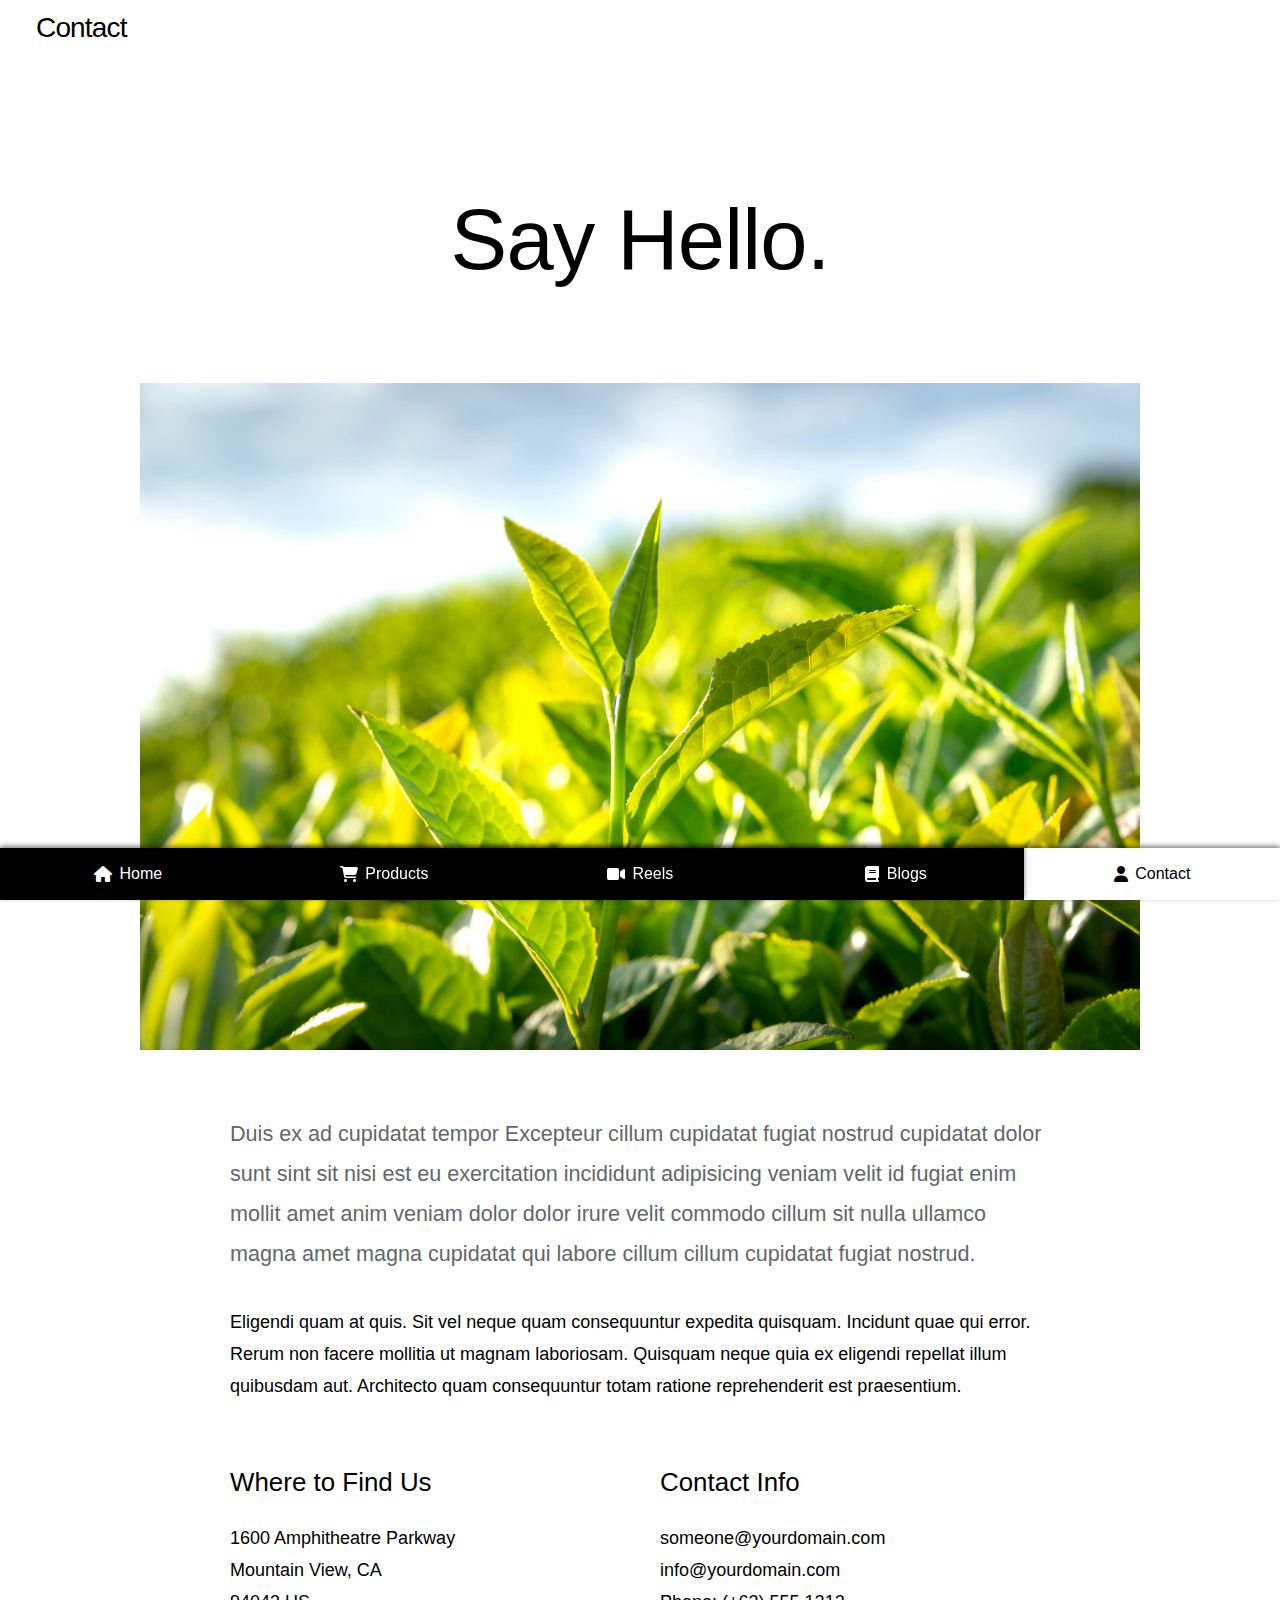
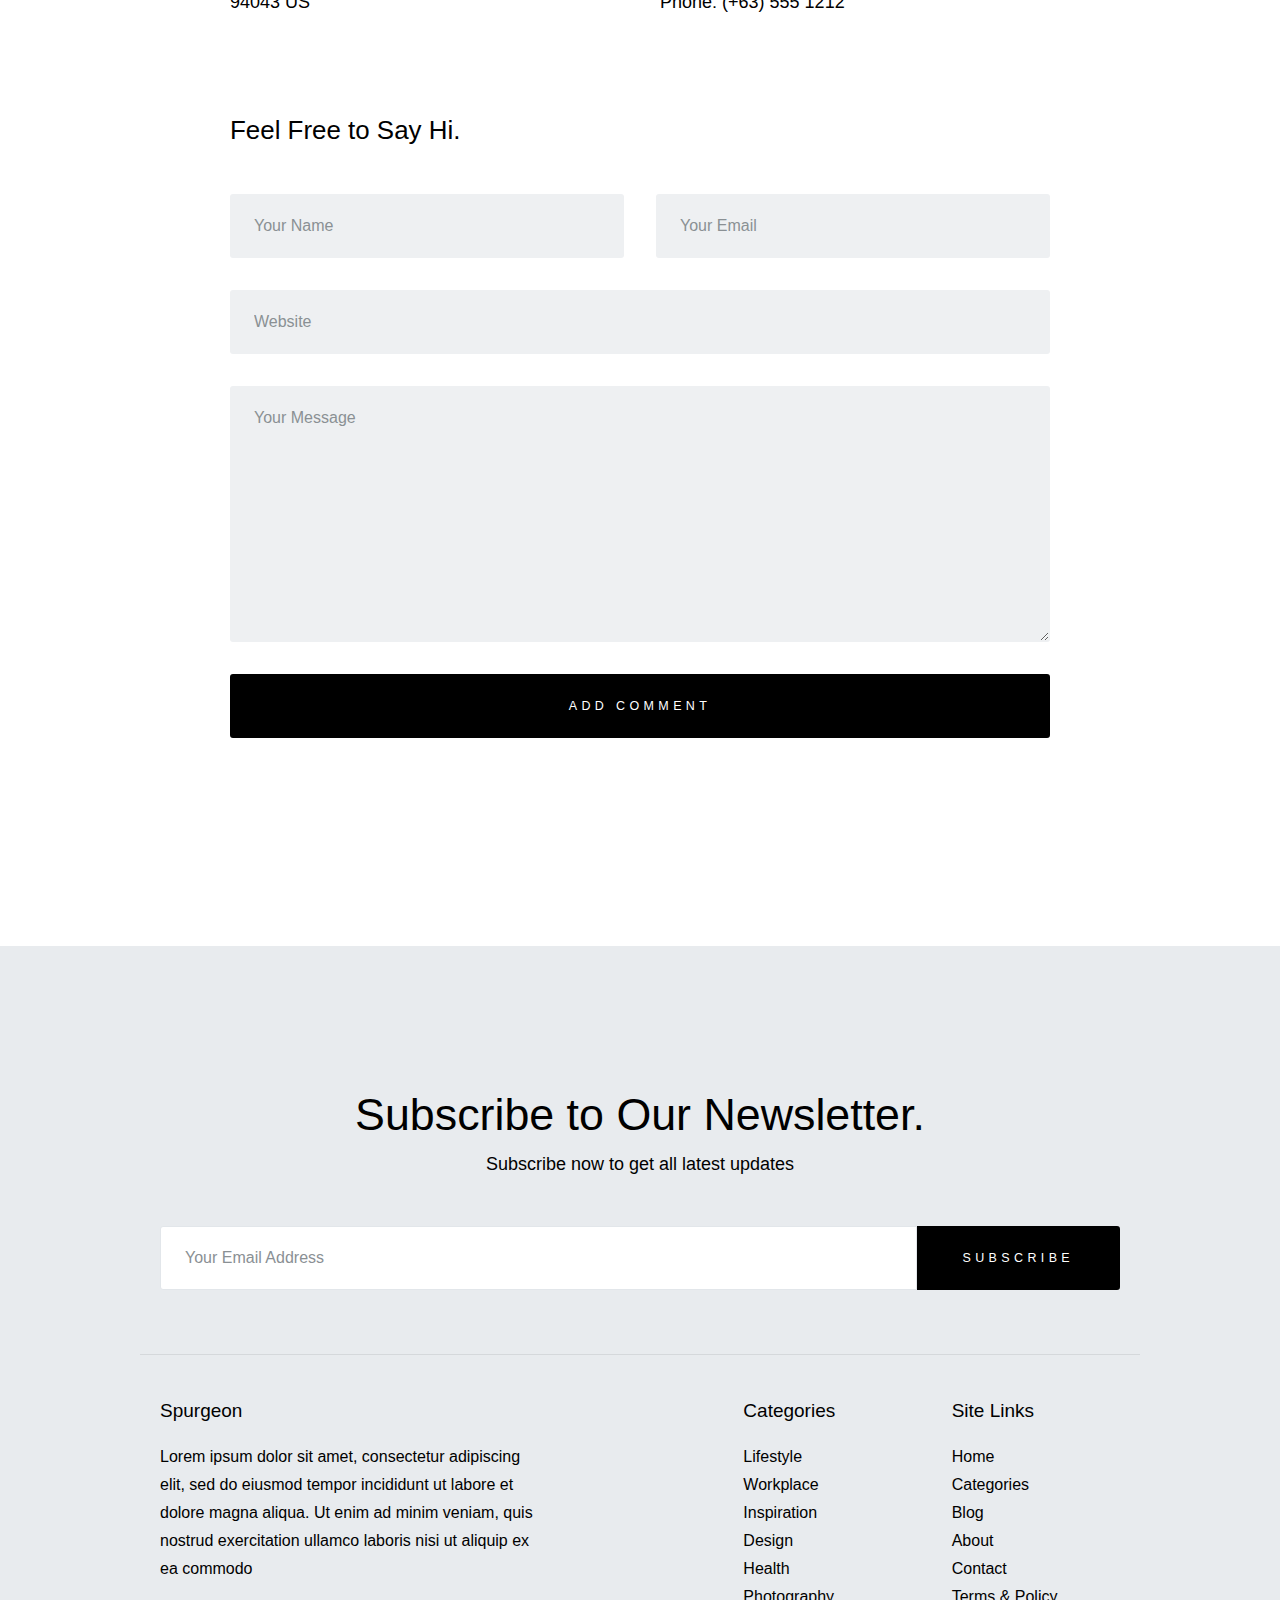
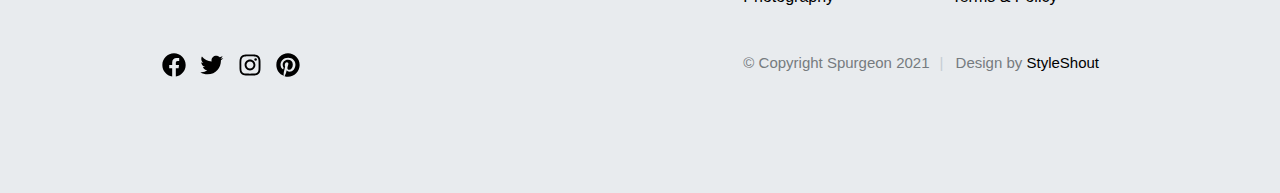
==== contact.html @ d4b7dd2e "first commit" ====
<!DOCTYPE html>
<html lang="en" class="no-js" >
<head>

    <!--- basic page needs
    ================================================== -->
    <meta charset="utf-8">
    <meta name="viewport" content="width=device-width, initial-scale=1">
    <title>Contact - Spurgeon</title>

    <script>
        document.documentElement.classList.remove('no-js');
        document.documentElement.classList.add('js');
    </script>

    <!-- CSS
    ================================================== -->
    <link rel="stylesheet" href="css/vendor.css">
    <link rel="stylesheet" href="css/styles.css">

    <!-- favicons
    ================================================== -->
    <link rel="stylesheet" href="https://cdnjs.cloudflare.com/ajax/libs/font-awesome/6.4.0/css/all.min.css">
    <link rel="apple-touch-icon" sizes="180x180" href="apple-touch-icon.png">
    <link rel="icon" type="image/png" sizes="32x32" href="favicon-32x32.png">
    <link rel="icon" type="image/png" sizes="16x16" href="favicon-16x16.png">
    <link rel="manifest" href="site.webmanifest">

</head>

<body id="top">


    <!-- preloader
    ================================================== -->
    <div id="preloader">
        <div id="loader" class="dots-fade">
            <div></div>
            <div></div>
            <div></div>
        </div>
    </div>


    <!-- page wrap
    ================================================== -->
    <div id="page" class="s-pagewrap">


        <!-- # site header 
        ================================================== -->
        <header id="masthead" class="s-header">

            <div class="s-header__branding">
                <p class="site-title">
                    <a href="index.html" rel="home">Contact</a>
                </p>
            </div>

            <div class="row s-header__navigation">

                <nav class="s-header__nav-wrap">
    
                    <h3 class="s-header__nav-heading">Navigate to</h3>
    
     

                </nav> <!-- end s-header__nav-wrap -->
    
            </div> <!-- end s-header__navigation -->

            <div class="s-header__search">

                <div class="s-header__search-inner">
                    <div class="row">
    
                        <form role="search" method="get" class="s-header__search-form" action="#">
                          
                            
                        </form>
    
                        <a href="#0" title="Close Search" class="s-header__search-close">Close</a>
    
                    </div> <!-- end row -->
                </div> <!-- s-header__search-inner -->
    
            </div> <!-- end s-header__search -->

           

        </header> <!-- end s-header -->


        <!-- # site-content
        ================================================== -->
        <div id="content" class="s-content s-content--page">

                <div class="row entry-wrap">
                    <div class="column lg-12">

                        <article class="entry">

                            <header class="entry__header entry__header--narrow">
    
                                <h1 class="entry__title">
                                    Say Hello.
                                </h1>
    
                            </header>

                            <div class="entry__media">
                                <figure class="featured-image">
                                    <img src="images/thumbs/contact/77.jpg" 
                                      srcset="images/thumbs/contact/77.jpg 2400w, 
                                              images/thumbs/contact/77.jpg 1200w, 
                                              images/thumbs/contact/77.jpg 600w" sizes="(max-width: 2400px) 100vw, 2400px" alt="">
                                </figure>
                            </div>

                            <div class="content-primary">

                                <div class="entry__content">
        
                                    <p class="lead">
                                    Duis ex ad cupidatat tempor Excepteur cillum cupidatat fugiat nostrud cupidatat dolor 
                                    sunt sint sit nisi est eu exercitation incididunt adipisicing veniam velit id fugiat 
                                    enim mollit amet anim veniam dolor dolor irure velit commodo cillum sit nulla ullamco 
                                    magna amet magna cupidatat qui labore cillum cillum cupidatat fugiat nostrud.</p> 

                                    <p>
                                    Eligendi quam at quis. Sit vel neque quam consequuntur expedita quisquam. Incidunt quae 
                                    qui error. Rerum non facere mollitia ut magnam laboriosam. Quisquam neque quia ex eligendi 
                                    repellat illum quibusdam aut. Architecto quam consequuntur totam ratione reprehenderit est 
                                    praesentium. 
                                    </p>

                                    <div class="row block-large-1-2 block-tab-whole entry__blocks">
                                        <div class="column">
                                            <h4>Where to Find Us</h4>
                                            <p>
                                            1600 Amphitheatre Parkway<br>
                                            Mountain View, CA<br>
                                            94043 US
                                            </p>
                                        </div>
        
                                        <div class="column">
                                            <h4>Contact Info</h4>
                                            <p>
                                            someone@yourdomain.com<br>
                                            info@yourdomain.com <br>
                                            Phone: (+63) 555 1212
                                            </p> 
                                        </div>
                                    </div>

                                    <h4>Feel Free to Say Hi.</h4>

                                    <form name="cForm" id="cForm" class="entry__form" method="post" action="" autocomplete="off">
                                        <fieldset class="row">

                                            <div class="column lg-6 tab-12 form-field">
                                                <input name="cName" id="cName" class="u-fullwidth" placeholder="Your Name" value="" type="text">
                                            </div>

                                            <div class="column lg-6 tab-12 form-field">
                                                <input name="cEmail" id="cEmail" class="u-fullwidth" placeholder="Your Email" value="" type="text">
                                            </div>

                                            <div class="column lg-12 form-field">
                                                <input name="cWebsite" id="cWebsite" class="u-fullwidth" placeholder="Website" value="" type="text">
                                            </div>

                                            <div class="column lg-12 message form-field">
                                                <textarea name="cMessage" id="cMessage" class="u-fullwidth" placeholder="Your Message"></textarea>
                                            </div>

                                            <div class="column lg-12">
                                                <input name="submit" id="submit" class="btn btn--primary btn-wide btn--large u-fullwidth" value="Add Comment" type="submit">
                                            </div>

                                        </fieldset>
                                    </form> <!-- end form -->

                            </div> <!-- end content-primary -->

                        </article> <!-- end entry -->

                    </div>
                </div> <!-- end entry-wrap -->
        </section> <!-- end s-content -->

        <div class="starting-bottom-nav">
            <div class="bottom-nav">
                <a href="index.html" class="bottom-nav-item-on"><i class="fas fa-home"></i><span class="bottom-nav-text">Home</span></a>
                <a href="#" class="bottom-nav-item"><i class="fas fa-search"></i><span class="bottom-nav-text">Products</span></a>
                <a href="Reels/index.html" class="bottom-nav-item"><i class="fas fa-plus-circle"></i><span class="bottom-nav-text">Reels</span></a>
                <a href="Blogs.html" class="bottom-nav-item"><i class="fas fa-bell"></i><span
                        class="bottom-nav-text">Blogs</span></a>
                <a href="contact.html" class="bottom-nav-item"><i class="fas fa-user"></i><span class="bottom-nav-text">Contact</span></a>
            </div>
        </div>
        <!-- # site-footer
        ================================================== -->
        <footer id="colophon" class="s-footer">

            <div class="row s-footer__subscribe">
                <div class="column lg-12">

                    <h2>
                    Subscribe to Our Newsletter.
                    </h2>
                    <p>
                    Subscribe now to get all latest updates
                    </p>

                    <form id="mc-form" class="mc-form">
                        <input type="email" name="EMAIL" id="mce-EMAIL" class="u-fullwidth text-center" placeholder="Your Email Address" title="The domain portion of the email address is invalid (the portion after the @)." pattern="^([^\x00-\x20\x22\x28\x29\x2c\x2e\x3a-\x3c\x3e\x40\x5b-\x5d\x7f-\xff]+|\x22([^\x0d\x22\x5c\x80-\xff]|\x5c[\x00-\x7f])*\x22)(\x2e([^\x00-\x20\x22\x28\x29\x2c\x2e\x3a-\x3c\x3e\x40\x5b-\x5d\x7f-\xff]+|\x22([^\x0d\x22\x5c\x80-\xff]|\x5c[\x00-\x7f])*\x22))*\x40([^\x00-\x20\x22\x28\x29\x2c\x2e\x3a-\x3c\x3e\x40\x5b-\x5d\x7f-\xff]+|\x5b([^\x0d\x5b-\x5d\x80-\xff]|\x5c[\x00-\x7f])*\x5d)(\x2e([^\x00-\x20\x22\x28\x29\x2c\x2e\x3a-\x3c\x3e\x40\x5b-\x5d\x7f-\xff]+|\x5b([^\x0d\x5b-\x5d\x80-\xff]|\x5c[\x00-\x7f])*\x5d))*(\.\w{2,})+$" required>
                        <input type="submit" name="subscribe" value="Subscribe" class="btn--small btn--primary u-fullwidth">
                        <!-- <div style="position: absolute; left: -5000px;" aria-hidden="true"><input type="text" name="b_cdb7b577e41181934ed6a6a44_9a91cfe7b3" tabindex="-1" value=""></div> -->
                        <div class="mc-status"></div>
                    </form>

                </div>
            </div> <!-- end s-footer__subscribe -->

            <div class="row s-footer__main">

                <div class="column lg-5 md-6 tab-12 s-footer__about">
                    <h4>Spurgeon</h4>

                    <p>
                    Lorem ipsum dolor sit amet, consectetur 
                    adipiscing elit, sed do eiusmod tempor 
                    incididunt ut labore et dolore magna aliqua. 
                    Ut enim ad minim veniam, quis nostrud exercitation 
                    ullamco laboris nisi ut aliquip ex ea commodo 
                    </p>
                </div> <!-- end s-footer__about -->

                <div class="column lg-5 md-6 tab-12">
                    <div class="row">
                        <div class="column lg-6">
                            <h4>Categories</h4>
                            <ul class="link-list">
                                <li><a href="category.html">Lifestyle</a></li>
                                <li><a href="category.html">Workplace</a></li>
                                <li><a href="category.html">Inspiration</a></li>
                                <li><a href="category.html">Design</a></li>
                                <li><a href="category.html">Health</a></li>
                                <li><a href="category.html">Photography</a></li>
                            </ul>
                        </div>
                        <div class="column lg-6">
                            <h4>Site Links</h4>
                            <ul class="link-list">
                                <li><a href="index.html">Home</a></li>
                                <li><a href="category.html">Categories</a></li>
                                <li><a href="category.html">Blog</a></li>
                                <li><a href="about.html">About</a></li>
                                <li><a href="about.html">Contact</a></li>
                                <li><a href="#0">Terms & Policy</a></li>
                            </ul>
                        </div>
                    </div>
                </div>

            </div> <!-- end s-footer__main -->

            <div class="row s-footer__bottom">

                <div class="column lg-7 md-6 tab-12">
                    <ul class="s-footer__social">
                        <li>
                            <a href="#0">
                                <svg xmlns="http://www.w3.org/2000/svg" width="24" height="24" viewBox="0 0 24 24" style="fill: rgba(0, 0, 0, 1);transform: ;msFilter:;"><path d="M12.001 2.002c-5.522 0-9.999 4.477-9.999 9.999 0 4.99 3.656 9.126 8.437 9.879v-6.988h-2.54v-2.891h2.54V9.798c0-2.508 1.493-3.891 3.776-3.891 1.094 0 2.24.195 2.24.195v2.459h-1.264c-1.24 0-1.628.772-1.628 1.563v1.875h2.771l-.443 2.891h-2.328v6.988C18.344 21.129 22 16.992 22 12.001c0-5.522-4.477-9.999-9.999-9.999z"></path></svg>
                                <span class="u-screen-reader-text">Facebook</span>
                            </a>
                        </li>
                        <li>
                            <a href="#0">
                                <svg xmlns="http://www.w3.org/2000/svg" width="24" height="24" viewBox="0 0 24 24" style="fill:rgba(0, 0, 0, 1);transform:;-ms-filter:"><path d="M19.633,7.997c0.013,0.175,0.013,0.349,0.013,0.523c0,5.325-4.053,11.461-11.46,11.461c-2.282,0-4.402-0.661-6.186-1.809 c0.324,0.037,0.636,0.05,0.973,0.05c1.883,0,3.616-0.636,5.001-1.721c-1.771-0.037-3.255-1.197-3.767-2.793 c0.249,0.037,0.499,0.062,0.761,0.062c0.361,0,0.724-0.05,1.061-0.137c-1.847-0.374-3.23-1.995-3.23-3.953v-0.05 c0.537,0.299,1.16,0.486,1.82,0.511C3.534,9.419,2.823,8.184,2.823,6.787c0-0.748,0.199-1.434,0.548-2.032 c1.983,2.443,4.964,4.04,8.306,4.215c-0.062-0.3-0.1-0.611-0.1-0.923c0-2.22,1.796-4.028,4.028-4.028 c1.16,0,2.207,0.486,2.943,1.272c0.91-0.175,1.782-0.512,2.556-0.973c-0.299,0.935-0.936,1.721-1.771,2.22 c0.811-0.088,1.597-0.312,2.319-0.624C21.104,6.712,20.419,7.423,19.633,7.997z"></path></svg>
                                <span class="u-screen-reader-text">Twitter</span>
                            </a>
                        </li>
                        <li>
                            <a href="#0">
                                <svg xmlns="http://www.w3.org/2000/svg" width="24" height="24" viewBox="0 0 24 24" style="fill:rgba(0, 0, 0, 1);transform:;-ms-filter:"><path d="M11.999,7.377c-2.554,0-4.623,2.07-4.623,4.623c0,2.554,2.069,4.624,4.623,4.624c2.552,0,4.623-2.07,4.623-4.624 C16.622,9.447,14.551,7.377,11.999,7.377L11.999,7.377z M11.999,15.004c-1.659,0-3.004-1.345-3.004-3.003 c0-1.659,1.345-3.003,3.004-3.003s3.002,1.344,3.002,3.003C15.001,13.659,13.658,15.004,11.999,15.004L11.999,15.004z"></path><circle cx="16.806" cy="7.207" r="1.078"></circle><path d="M20.533,6.111c-0.469-1.209-1.424-2.165-2.633-2.632c-0.699-0.263-1.438-0.404-2.186-0.42 c-0.963-0.042-1.268-0.054-3.71-0.054s-2.755,0-3.71,0.054C7.548,3.074,6.809,3.215,6.11,3.479C4.9,3.946,3.945,4.902,3.477,6.111 c-0.263,0.7-0.404,1.438-0.419,2.186c-0.043,0.962-0.056,1.267-0.056,3.71c0,2.442,0,2.753,0.056,3.71 c0.015,0.748,0.156,1.486,0.419,2.187c0.469,1.208,1.424,2.164,2.634,2.632c0.696,0.272,1.435,0.426,2.185,0.45 c0.963,0.042,1.268,0.055,3.71,0.055s2.755,0,3.71-0.055c0.747-0.015,1.486-0.157,2.186-0.419c1.209-0.469,2.164-1.424,2.633-2.633 c0.263-0.7,0.404-1.438,0.419-2.186c0.043-0.962,0.056-1.267,0.056-3.71s0-2.753-0.056-3.71C20.941,7.57,20.801,6.819,20.533,6.111z M19.315,15.643c-0.007,0.576-0.111,1.147-0.311,1.688c-0.305,0.787-0.926,1.409-1.712,1.711c-0.535,0.199-1.099,0.303-1.67,0.311 c-0.95,0.044-1.218,0.055-3.654,0.055c-2.438,0-2.687,0-3.655-0.055c-0.569-0.007-1.135-0.112-1.669-0.311 c-0.789-0.301-1.414-0.923-1.719-1.711c-0.196-0.534-0.302-1.099-0.311-1.669c-0.043-0.95-0.053-1.218-0.053-3.654 c0-2.437,0-2.686,0.053-3.655c0.007-0.576,0.111-1.146,0.311-1.687c0.305-0.789,0.93-1.41,1.719-1.712 c0.534-0.198,1.1-0.303,1.669-0.311c0.951-0.043,1.218-0.055,3.655-0.055c2.437,0,2.687,0,3.654,0.055 c0.571,0.007,1.135,0.112,1.67,0.311c0.786,0.303,1.407,0.925,1.712,1.712c0.196,0.534,0.302,1.099,0.311,1.669 c0.043,0.951,0.054,1.218,0.054,3.655c0,2.436,0,2.698-0.043,3.654H19.315z"></path></svg>
                                <span class="u-screen-reader-text">Instagram</span>
                            </a>
                        </li>
                        <li>
                            <a href="#0">
                                <svg xmlns="http://www.w3.org/2000/svg" width="24" height="24" viewBox="0 0 24 24" style="fill: rgba(0, 0, 0, 1);transform: ;msFilter:;"><path d="M11.99 2C6.472 2 2 6.473 2 11.99c0 4.232 2.633 7.85 6.35 9.306-.088-.79-.166-2.006.034-2.868.182-.78 1.172-4.966 1.172-4.966s-.299-.599-.299-1.484c0-1.388.805-2.425 1.808-2.425.853 0 1.264.64 1.264 1.407 0 .858-.546 2.139-.827 3.327-.235.994.499 1.805 1.479 1.805 1.775 0 3.141-1.872 3.141-4.575 0-2.392-1.719-4.064-4.173-4.064-2.843 0-4.512 2.132-4.512 4.335 0 .858.331 1.779.744 2.28a.3.3 0 0 1 .069.286c-.076.315-.245.994-.277 1.133-.044.183-.145.222-.335.134-1.247-.581-2.027-2.405-2.027-3.871 0-3.151 2.289-6.045 6.601-6.045 3.466 0 6.159 2.469 6.159 5.77 0 3.444-2.171 6.213-5.184 6.213-1.013 0-1.964-.525-2.29-1.146l-.623 2.374c-.225.868-.834 1.956-1.241 2.62a10 10 0 0 0 2.958.445c5.517 0 9.99-4.473 9.99-9.99S17.507 2 11.99 2"></path></svg>
                                <span class="u-screen-reader-text">Pinterest</span>
                            </a>
                        </li>
                    </ul>
                </div>
                <div class="column lg-5 md-6 tab-12">
                    <div class="ss-copyright">
                        <span>© Copyright Spurgeon 2021</span> 
                        <span>Design by <a href="https://www.styleshout.com/">StyleShout</a></span>
                    </div>
                </div>

            </div> <!-- end s-footer__bottom -->
           
            <div class="ss-go-top">
                <a class="smoothscroll" title="Back to Top" href="#top">
                    <svg width="24" height="24" fill="none" viewBox="0 0 24 24">
                        <path stroke="currentColor" stroke-linecap="round" stroke-linejoin="round" stroke-width="1.5" d="M17.25 10.25L12 4.75L6.75 10.25"/>
                        <path stroke="currentColor" stroke-linecap="round" stroke-linejoin="round" stroke-width="1.5" d="M12 19.25V5.75"/>
                    </svg>
                </a>
            </div> <!-- end ss-go-top -->

        </footer><!-- end s-footer -->

        <div class="starting-bottom-nav">
            <div class="bottom-nav">
                <a href="index.html" class="bottom-nav-item"><i class="fas fa-home"></i><span class="bottom-nav-text">Home</span></a>
                <a href="productpage.html" class="bottom-nav-item"><i class="fas fa-shopping-cart"></i><span class="bottom-nav-text">Products</span></a>
                <a href="Reels/Rindex.html" class="bottom-nav-item"><i class="fas fa-video"></i><span class="bottom-nav-text">Reels</span></a>
                <a href="Blogs.html" class="bottom-nav-item"><i class="fas fa-book"></i><span
                        class="bottom-nav-text">Blogs</span></a>
                <a href="contact.html" class="bottom-nav-item-on"><i class="fas fa-user"></i><span class="bottom-nav-text">Contact</span></a>
            </div>
        </div>


    <!-- Java Script
    ================================================== -->
    <script src="js/plugins.js"></script>
    <script src="js/main.js"></script>

</body>
</html>
---- css/vendor.css ----
/* ===================================================================
 * Spurgeon Third-party Stylesheets
 * Template Ver. 1.0.0
 * 08-16-2021
 * -------------------------------------------------------------------
 *
 * TOC:
 * # PrismJS
 * # Swiper 
 *
 * ------------------------------------------------------------------- */


/* ===================================================================
 * # PrismJS 1.20.0
 *   https://prismjs.com/download.html#themes=prism-okaidia&languages=markup+css+clike+javascript+markup-templating+php 
 *   
 *   okaidia theme for JavaScript, CSS and HTML
 *   Loosely based on Monokai textmate theme by http://www.monokai.nl/
 *   @author ocodia
 * ------------------------------------------------------------------- */
code[class*="language-"],
pre[class*="language-"] {
    color           : #f8f8f2;
    background      : none;
    text-shadow     : 0 1px rgba(0, 0, 0, 0.3);
    font-family     : var(--font-mono);
    font-size       : calc(var(--text-size) * 0.9444);
    text-align      : left;
    white-space     : pre;
    word-spacing    : normal;
    word-break      : normal;
    word-wrap       : normal;
    line-height     : var(--vspace-1);
    -moz-tab-size   : 4;
    -o-tab-size     : 4;
    tab-size        : 4;
    -webkit-hyphens : none;
    -moz-hyphens    : none;
    -ms-hyphens     : none;
    hyphens         : none;
}

/* Code blocks */
pre[class*="language-"] {
    padding  : var(--vspace-0_5) 0 var(--vspace-1);
    margin   : var(--vspace-1) 0;
    overflow : auto;
}

:not(pre)>code[class*="language-"],
pre[class*="language-"] {
    background : #272822;
}

/* Inline code */
:not(pre)>code[class*="language-"] {
    padding     : .1em;
    white-space : normal;
}

.token.comment,
.token.prolog,
.token.doctype,
.token.cdata {
    color : slategray;
}

.token.punctuation {
    color : #f8f8f2;
}

.token.namespace {
    opacity : .7;
}

.token.property,
.token.tag,
.token.constant,
.token.symbol,
.token.deleted {
    color : #f92672;
}

.token.boolean,
.token.number {
    color : #ae81ff;
}

.token.selector,
.token.attr-name,
.token.string,
.token.char,
.token.builtin,
.token.inserted {
    color : #a6e22e;
}

.token.operator,
.token.entity,
.token.url,
.language-css .token.string,
.style .token.string,
.token.variable {
    color : #f8f8f2;
}

.token.atrule,
.token.attr-value,
.token.function,
.token.class-name {
    color : #e6db74;
}

.token.keyword {
    color : #66d9ef;
}

.token.regex,
.token.important {
    color : #fd971f;
}

.token.important,
.token.bold {
    font-weight : bold;
}

.token.italic {
    font-style : italic;
}

.token.entity {
    cursor : help;
}


/* ===================================================================
 * # Swiper 6.4.5
 *   Most modern mobile touch slider and framework with hardware accelerated transitions
 *   https://swiperjs.com
 *
 *   Copyright 2014-2020 Vladimir Kharlampidi
 *
 *   Released under the MIT License
 *
 *   Released on: December 18, 2020
 * ------------------------------------------------------------------- */
@font-face {
    font-family : "swiper-icons";
    src         : url("data:application/font-woff;charset=utf-8;base64, [base64]//wADZ2x5ZgAAAywAAADMAAAD2MHtryVoZWFkAAABbAAAADAAAAA2E2+eoWhoZWEAAAGcAAAAHwAAACQC9gDzaG10eAAAAigAAAAZAAAArgJkABFsb2NhAAAC0AAAAFoAAABaFQAUGG1heHAAAAG8AAAAHwAAACAAcABAbmFtZQAAA/gAAAE5AAACXvFdBwlwb3N0AAAFNAAAAGIAAACE5s74hXjaY2BkYGAAYpf5Hu/j+W2+MnAzMYDAzaX6QjD6/4//Bxj5GA8AuRwMYGkAPywL13jaY2BkYGA88P8Agx4j+/8fQDYfA1AEBWgDAIB2BOoAeNpjYGRgYNBh4GdgYgABEMnIABJzYNADCQAACWgAsQB42mNgYfzCOIGBlYGB0YcxjYGBwR1Kf2WQZGhhYGBiYGVmgAFGBiQQkOaawtDAoMBQxXjg/wEGPcYDDA4wNUA2CCgwsAAAO4EL6gAAeNpj2M0gyAACqxgGNWBkZ2D4/wMA+xkDdgAAAHjaY2BgYGaAYBkGRgYQiAHyGMF8FgYHIM3DwMHABGQrMOgyWDLEM1T9/w8UBfEMgLzE////P/5//f/V/xv+r4eaAAeMbAxwIUYmIMHEgKYAYjUcsDAwsLKxc3BycfPw8jEQA/[base64]/uznmfPFBNODM2K7MTQ45YEAZqGP81AmGGcF3iPqOop0r1SPTaTbVkfUe4HXj97wYE+yNwWYxwWu4v1ugWHgo3S1XdZEVqWM7ET0cfnLGxWfkgR42o2PvWrDMBSFj/IHLaF0zKjRgdiVMwScNRAoWUoH78Y2icB/yIY09An6AH2Bdu/UB+yxopYshQiEvnvu0dURgDt8QeC8PDw7Fpji3fEA4z/PEJ6YOB5hKh4dj3EvXhxPqH/SKUY3rJ7srZ4FZnh1PMAtPhwP6fl2PMJMPDgeQ4rY8YT6Gzao0eAEA409DuggmTnFnOcSCiEiLMgxCiTI6Cq5DZUd3Qmp10vO0LaLTd2cjN4fOumlc7lUYbSQcZFkutRG7g6JKZKy0RmdLY680CDnEJ+UMkpFFe1RN7nxdVpXrC4aTtnaurOnYercZg2YVmLN/d/gczfEimrE/fs/bOuq29Zmn8tloORaXgZgGa78yO9/cnXm2BpaGvq25Dv9S4E9+5SIc9PqupJKhYFSSl47+Qcr1mYNAAAAeNptw0cKwkAAAMDZJA8Q7OUJvkLsPfZ6zFVERPy8qHh2YER+3i/BP83vIBLLySsoKimrqKqpa2hp6+jq6RsYGhmbmJqZSy0sraxtbO3sHRydnEMU4uR6yx7JJXveP7WrDycAAAAAAAH//wACeNpjYGRgYOABYhkgZgJCZgZNBkYGLQZtIJsFLMYAAAw3ALgAeNolizEKgDAQBCchRbC2sFER0YD6qVQiBCv/H9ezGI6Z5XBAw8CBK/m5iQQVauVbXLnOrMZv2oLdKFa8Pjuru2hJzGabmOSLzNMzvutpB3N42mNgZGBg4GKQYzBhYMxJLMlj4GBgAYow/P/PAJJhLM6sSoWKfWCAAwDAjgbRAAB42mNgYGBkAIIbCZo5IPrmUn0hGA0AO8EFTQAA") format("woff");
    font-weight : 400;
    font-style  : normal;
}

:root {
    --swiper-theme-color : #007aff;
}

.swiper-container {
    margin-left  : auto;
    margin-right : auto;
    position     : relative;
    overflow     : hidden;
    list-style   : none;
    padding      : 0;
    /* Fix of Webkit flickering */
    z-index      : 1;
}

.swiper-container-vertical>.swiper-wrapper {
    flex-direction : column;
}

.swiper-wrapper {
    position            : relative;
    width               : 100%;
    height              : 100%;
    z-index             : 1;
    display             : flex;
    transition-property : transform;
    box-sizing          : content-box;
}

.swiper-container-android .swiper-slide,
.swiper-wrapper {
    transform : translate3d(0px, 0, 0);
}

.swiper-container-multirow>.swiper-wrapper {
    flex-wrap : wrap;
}

.swiper-container-multirow-column>.swiper-wrapper {
    flex-wrap      : wrap;
    flex-direction : column;
}

.swiper-container-free-mode>.swiper-wrapper {
    transition-timing-function : ease-out;
    margin                     : 0 auto;
}

.swiper-slide {
    flex-shrink         : 0;
    width               : 100%;
    height              : 100%;
    position            : relative;
    transition-property : transform;
}

.swiper-slide-invisible-blank {
    visibility : hidden;
}

/* Auto Height */
.swiper-container-autoheight,
.swiper-container-autoheight .swiper-slide {
    height : auto;
}

.swiper-container-autoheight .swiper-wrapper {
    align-items         : flex-start;
    transition-property : transform, height;
}

/* 3D Effects */
.swiper-container-3d {
    perspective : 1200px;
}

.swiper-container-3d .swiper-wrapper,
.swiper-container-3d .swiper-slide,
.swiper-container-3d .swiper-slide-shadow-left,
.swiper-container-3d .swiper-slide-shadow-right,
.swiper-container-3d .swiper-slide-shadow-top,
.swiper-container-3d .swiper-slide-shadow-bottom,
.swiper-container-3d .swiper-cube-shadow {
    transform-style : preserve-3d;
}

.swiper-container-3d .swiper-slide-shadow-left,
.swiper-container-3d .swiper-slide-shadow-right,
.swiper-container-3d .swiper-slide-shadow-top,
.swiper-container-3d .swiper-slide-shadow-bottom {
    position       : absolute;
    left           : 0;
    top            : 0;
    width          : 100%;
    height         : 100%;
    pointer-events : none;
    z-index        : 10;
}

.swiper-container-3d .swiper-slide-shadow-left {
    background-image : linear-gradient(to left, rgba(0, 0, 0, 0.5), rgba(0, 0, 0, 0));
}

.swiper-container-3d .swiper-slide-shadow-right {
    background-image : linear-gradient(to right, rgba(0, 0, 0, 0.5), rgba(0, 0, 0, 0));
}

.swiper-container-3d .swiper-slide-shadow-top {
    background-image : linear-gradient(to top, rgba(0, 0, 0, 0.5), rgba(0, 0, 0, 0));
}

.swiper-container-3d .swiper-slide-shadow-bottom {
    background-image : linear-gradient(to bottom, rgba(0, 0, 0, 0.5), rgba(0, 0, 0, 0));
}

/* CSS Mode */
.swiper-container-css-mode>.swiper-wrapper {
    overflow           : auto;
    scrollbar-width    : none;
    /* For Firefox */
    -ms-overflow-style : none;
    /* For Internet Explorer and Edge */
}

.swiper-container-css-mode>.swiper-wrapper::-webkit-scrollbar {
    display : none;
}

.swiper-container-css-mode>.swiper-wrapper>.swiper-slide {
    scroll-snap-align : start start;
}

.swiper-container-horizontal.swiper-container-css-mode>.swiper-wrapper {
    scroll-snap-type : x mandatory;
}

.swiper-container-vertical.swiper-container-css-mode>.swiper-wrapper {
    scroll-snap-type : y mandatory;
}

:root {
    --swiper-navigation-size   : 44px;
    /*
    --swiper-navigation-color  : var(--swiper-theme-color);
    */
}

.swiper-button-prev,
.swiper-button-next {
    position        : absolute;
    top             : 50%;
    width           : calc(var(--swiper-navigation-size) / 44 * 27);
    height          : var(--swiper-navigation-size);
    margin-top      : calc(-1 * var(--swiper-navigation-size) / 2);
    z-index         : 10;
    cursor          : pointer;
    display         : flex;
    align-items     : center;
    justify-content : center;
    color           : var(--swiper-navigation-color, var(--swiper-theme-color));
}

.swiper-button-prev.swiper-button-disabled,
.swiper-button-next.swiper-button-disabled {
    opacity        : 0.35;
    cursor         : auto;
    pointer-events : none;
}

.swiper-button-prev:after,
.swiper-button-next:after {
    font-family    : swiper-icons;
    font-size      : var(--swiper-navigation-size);
    text-transform : none !important;
    letter-spacing : 0;
    text-transform : none;
    font-variant   : initial;
    line-height    : 1;
}

.swiper-button-prev,
.swiper-container-rtl .swiper-button-next {
    left  : 10px;
    right : auto;
}

.swiper-button-prev:after,
.swiper-container-rtl .swiper-button-next:after {
    content : "prev";
}

.swiper-button-next,
.swiper-container-rtl .swiper-button-prev {
    right : 10px;
    left  : auto;
}

.swiper-button-next:after,
.swiper-container-rtl .swiper-button-prev:after {
    content : "next";
}

.swiper-button-prev.swiper-button-white,
.swiper-button-next.swiper-button-white {
    --swiper-navigation-color : #ffffff;
}

.swiper-button-prev.swiper-button-black,
.swiper-button-next.swiper-button-black {
    --swiper-navigation-color : #000000;
}

.swiper-button-lock {
    display : none;
}

:root {
    /*
    --swiper-pagination-color: var(--swiper-theme-color);
    */
}

.swiper-pagination {
    position   : absolute;
    text-align : center;
    transition : 300ms opacity;
    transform  : translate3d(0, 0, 0);
    z-index    : 10;
}

.swiper-pagination.swiper-pagination-hidden {
    opacity : 0;
}

/* Common Styles */
.swiper-pagination-fraction,
.swiper-pagination-custom,
.swiper-container-horizontal>.swiper-pagination-bullets {
    bottom : 10px;
    left   : 0;
    width  : 100%;
}

/* Bullets */
.swiper-pagination-bullets-dynamic {
    overflow  : hidden;
    font-size : 0;
}

.swiper-pagination-bullets-dynamic .swiper-pagination-bullet {
    transform : scale(0.33);
    position  : relative;
}

.swiper-pagination-bullets-dynamic .swiper-pagination-bullet-active {
    transform : scale(1);
}

.swiper-pagination-bullets-dynamic .swiper-pagination-bullet-active-main {
    transform : scale(1);
}

.swiper-pagination-bullets-dynamic .swiper-pagination-bullet-active-prev {
    transform : scale(0.66);
}

.swiper-pagination-bullets-dynamic .swiper-pagination-bullet-active-prev-prev {
    transform : scale(0.33);
}

.swiper-pagination-bullets-dynamic .swiper-pagination-bullet-active-next {
    transform : scale(0.66);
}

.swiper-pagination-bullets-dynamic .swiper-pagination-bullet-active-next-next {
    transform : scale(0.33);
}

.swiper-pagination-bullet {
    width         : 8px;
    height        : 8px;
    display       : inline-block;
    border-radius : 100%;
    background    : #000;
    opacity       : 0.2;
}

button.swiper-pagination-bullet {
    border             : none;
    margin             : 0;
    padding            : 0;
    box-shadow         : none;
    -webkit-appearance : none;
    -moz-appearance    : none;
    appearance         : none;
}

.swiper-pagination-clickable .swiper-pagination-bullet {
    cursor : pointer;
}

.swiper-pagination-bullet-active {
    opacity    : 1;
    background : var(--swiper-pagination-color, var(--swiper-theme-color));
}

.swiper-container-vertical>.swiper-pagination-bullets {
    right     : 10px;
    top       : 50%;
    transform : translate3d(0px, -50%, 0);
}

.swiper-container-vertical>.swiper-pagination-bullets .swiper-pagination-bullet {
    margin  : 6px 0;
    display : block;
}

.swiper-container-vertical>.swiper-pagination-bullets.swiper-pagination-bullets-dynamic {
    top       : 50%;
    transform : translateY(-50%);
    width     : 8px;
}

.swiper-container-vertical>.swiper-pagination-bullets.swiper-pagination-bullets-dynamic .swiper-pagination-bullet {
    display    : inline-block;
    transition : 200ms transform, 200ms top;
}

.swiper-container-horizontal>.swiper-pagination-bullets .swiper-pagination-bullet {
    margin : 0 4px;
}

.swiper-container-horizontal>.swiper-pagination-bullets.swiper-pagination-bullets-dynamic {
    left        : 50%;
    transform   : translateX(-50%);
    white-space : nowrap;
}

.swiper-container-horizontal>.swiper-pagination-bullets.swiper-pagination-bullets-dynamic .swiper-pagination-bullet {
    transition : 200ms transform, 200ms left;
}

.swiper-container-horizontal.swiper-container-rtl>.swiper-pagination-bullets-dynamic .swiper-pagination-bullet {
    transition : 200ms transform, 200ms right;
}

/* Progress */
.swiper-pagination-progressbar {
    background : rgba(0, 0, 0, 0.25);
    position   : absolute;
}

.swiper-pagination-progressbar .swiper-pagination-progressbar-fill {
    background       : var(--swiper-pagination-color, var(--swiper-theme-color));
    position         : absolute;
    left             : 0;
    top              : 0;
    width            : 100%;
    height           : 100%;
    transform        : scale(0);
    transform-origin : left top;
}

.swiper-container-rtl .swiper-pagination-progressbar .swiper-pagination-progressbar-fill {
    transform-origin : right top;
}

.swiper-container-horizontal>.swiper-pagination-progressbar,
.swiper-container-vertical>.swiper-pagination-progressbar.swiper-pagination-progressbar-opposite {
    width  : 100%;
    height : 4px;
    left   : 0;
    top    : 0;
}

.swiper-container-vertical>.swiper-pagination-progressbar,
.swiper-container-horizontal>.swiper-pagination-progressbar.swiper-pagination-progressbar-opposite {
    width  : 4px;
    height : 100%;
    left   : 0;
    top    : 0;
}

.swiper-pagination-white {
    --swiper-pagination-color : #ffffff;
}

.swiper-pagination-black {
    --swiper-pagination-color : #000000;
}

.swiper-pagination-lock {
    display : none;
}

/* Scrollbar */
.swiper-scrollbar {
    border-radius    : 10px;
    position         : relative;
    -ms-touch-action : none;
    background       : rgba(0, 0, 0, 0.1);
}

.swiper-container-horizontal>.swiper-scrollbar {
    position : absolute;
    left     : 1%;
    bottom   : 3px;
    z-index  : 50;
    height   : 5px;
    width    : 98%;
}

.swiper-container-vertical>.swiper-scrollbar {
    position : absolute;
    right    : 3px;
    top      : 1%;
    z-index  : 50;
    width    : 5px;
    height   : 98%;
}

.swiper-scrollbar-drag {
    height        : 100%;
    width         : 100%;
    position      : relative;
    background    : rgba(0, 0, 0, 0.5);
    border-radius : 10px;
    left          : 0;
    top           : 0;
}

.swiper-scrollbar-cursor-drag {
    cursor : move;
}

.swiper-scrollbar-lock {
    display : none;
}

.swiper-zoom-container {
    width           : 100%;
    height          : 100%;
    display         : flex;
    justify-content : center;
    align-items     : center;
    text-align      : center;
}

.swiper-zoom-container>img,
.swiper-zoom-container>svg,
.swiper-zoom-container>canvas {
    max-width  : 100%;
    max-height : 100%;
    object-fit : contain;
}

.swiper-slide-zoomed {
    cursor : move;
}

/* Preloader */
:root {
    /*
    --swiper-preloader-color: var(--swiper-theme-color);
    */
}

.swiper-lazy-preloader {
    width            : 42px;
    height           : 42px;
    position         : absolute;
    left             : 50%;
    top              : 50%;
    margin-left      : -21px;
    margin-top       : -21px;
    z-index          : 10;
    transform-origin : 50%;
    animation        : swiper-preloader-spin 1s infinite linear;
    box-sizing       : border-box;
    border           : 4px solid var(--swiper-preloader-color, var(--swiper-theme-color));
    border-radius    : 50%;
    border-top-color : transparent;
}

.swiper-lazy-preloader-white {
    --swiper-preloader-color : #fff;
}

.swiper-lazy-preloader-black {
    --swiper-preloader-color : #000;
}

@keyframes swiper-preloader-spin {
    100% {
        transform : rotate(360deg);
    }
}

/* a11y */
.swiper-container .swiper-notification {
    position       : absolute;
    left           : 0;
    top            : 0;
    pointer-events : none;
    opacity        : 0;
    z-index        : -1000;
}

.swiper-container-fade.swiper-container-free-mode .swiper-slide {
    transition-timing-function : ease-out;
}

.swiper-container-fade .swiper-slide {
    pointer-events      : none;
    transition-property : opacity;
}

.swiper-container-fade .swiper-slide .swiper-slide {
    pointer-events : none;
}

.swiper-container-fade .swiper-slide-active,
.swiper-container-fade .swiper-slide-active .swiper-slide-active {
    pointer-events : auto;
}

.swiper-container-cube {
    overflow : visible;
}

.swiper-container-cube .swiper-slide {
    pointer-events              : none;
    -webkit-backface-visibility : hidden;
    backface-visibility         : hidden;
    z-index                     : 1;
    visibility                  : hidden;
    transform-origin            : 0 0;
    width                       : 100%;
    height                      : 100%;
}

.swiper-container-cube .swiper-slide .swiper-slide {
    pointer-events : none;
}

.swiper-container-cube.swiper-container-rtl .swiper-slide {
    transform-origin : 100% 0;
}

.swiper-container-cube .swiper-slide-active,
.swiper-container-cube .swiper-slide-active .swiper-slide-active {
    pointer-events : auto;
}

.swiper-container-cube .swiper-slide-active,
.swiper-container-cube .swiper-slide-next,
.swiper-container-cube .swiper-slide-prev,
.swiper-container-cube .swiper-slide-next+.swiper-slide {
    pointer-events : auto;
    visibility     : visible;
}

.swiper-container-cube .swiper-slide-shadow-top,
.swiper-container-cube .swiper-slide-shadow-bottom,
.swiper-container-cube .swiper-slide-shadow-left,
.swiper-container-cube .swiper-slide-shadow-right {
    z-index                     : 0;
    -webkit-backface-visibility : hidden;
    backface-visibility         : hidden;
}

.swiper-container-cube .swiper-cube-shadow {
    position       : absolute;
    left           : 0;
    bottom         : 0px;
    width          : 100%;
    height         : 100%;
    background     : #000;
    opacity        : 0.6;
    -webkit-filter : blur(50px);
    filter         : blur(50px);
    z-index        : 0;
}

.swiper-container-flip {
    overflow : visible;
}

.swiper-container-flip .swiper-slide {
    pointer-events              : none;
    -webkit-backface-visibility : hidden;
    backface-visibility         : hidden;
    z-index                     : 1;
}

.swiper-container-flip .swiper-slide .swiper-slide {
    pointer-events : none;
}

.swiper-container-flip .swiper-slide-active,
.swiper-container-flip .swiper-slide-active .swiper-slide-active {
    pointer-events : auto;
}

.swiper-container-flip .swiper-slide-shadow-top,
.swiper-container-flip .swiper-slide-shadow-bottom,
.swiper-container-flip .swiper-slide-shadow-left,
.swiper-container-flip .swiper-slide-shadow-right {
    z-index                     : 0;
    -webkit-backface-visibility : hidden;
    backface-visibility         : hidden;
}
---- css/styles.css ----
/* =================================================================== 
 * Spurgeon Main Stylesheet
 * Template Ver. 1.0.0
 * 08-15-2021
 * ------------------------------------------------------------------
 *
 * TOC:
 * # SETTINGS
 *      ## fonts
 *      ## colors
 *      ## spacing and typescale
 *      ## grid variables
 * # NORMALIZE
 * # BASE SETUP
 * # GRID
 *      ## large screen devices 
 *      ## medium screen devices 
 *      ## tablet devices 
 *      ## mobile devices 
 *      ## small screen devices 
 *      ## additional column stackpoints 
 * # UTILITY CLASSES
 * # TYPOGRAPHY 
 *      ## base type styles
 *      ## additional typography & helper classes
 *      ## lists
 *      ## spacing
 * # PRELOADER 
 *      ## page loaded
 * # FORM 
 *      ## style placeholder text
 *      ## change autocomplete styles in Chrome
 * # BUTTONS
 * # TABLE
 * # COMPONENTS
 *      ## pagination 
 *      ## alert box 
 *      ## skillbars 
 *      ## stats tabs
 * # PROJECT-WIDE SHARED STYLES
 *      ## fade in up effect
 *      ## media classes
 *      ## swiper overrides
 *      ## bricks masonry 
 *      ## masonry entries 
 * # PAGE WRAP
 * # SITE HEADER
 *      ## branding
 *      ## main navigation
 *      ## mobile menu toggle
 *      ## header-search
 *      ## close button for search 
 *      ## search triggers
 * # HERO
 *      ## hero slider
 *      ## hero scroll down
 *      ## slide transitions
 * # SITE CONTENT
 *      ## pageheader
 * # FOOTER
 *      ## subscription form
 *      ## footer social
 *      ## copyright
 *      ## go top
 * # BLOG STYLES 
 *      ## blog comments 
 *
 * ------------------------------------------------------------------ */


/* ===================================================================
 * # SETTINGS
 *
 *
 * ------------------------------------------------------------------- */

/* ------------------------------------------------------------------- 
 * ## fonts 
 * ------------------------------------------------------------------- */
@import url("https://fonts.googleapis.com/css2?family=Castoro:ital@0;1&family=Inter:wght@300;400;500;600;700&display=swap");

:root {
    --font-1    : "Open Sans", sans-serif;
    --font-2    : "MADE Mirage", sans-serif;

    /* monospace
     */
    --font-mono : Consolas, "Andale Mono", Courier, "Courier New", monospace;
}

/* Define @font-face for Open Sans */

/* Apply font family to various elements */
/* h1, h2, h3, h4, h5, h6, p, div,
.my-class { 
    font-family: 'Open Sans', sans-serif;
} */

/* ------------------------------------------------------------------- 
 * ## colors
 * ------------------------------------------------------------------- */
:root {

    /* color-1(#04776F)
     * color-2(#DD614A)
     */
    --color-1                      : hsla(176, 93%, 24%, 1);
    --color-2                      : hsla(9, 68%, 58%, 1);

    /* theme color variations
     */
    --color-1-lighter              : hsla(176, 93%, 44%, 1);
    --color-1-light                : hsla(176, 93%, 34%, 1);
    --color-1-dark                 : hsla(176, 93%, 14%, 1);
    --color-1-darker               : hsla(176, 93%, 8%, 1);
    --color-2-lighter              : hsla(9, 68%, 78%, 1);
    --color-2-light                : hsla(9, 68%, 68%, 1);
    --color-2-dark                 : hsla(9, 68%, 48%, 1);
    --color-2-darker               : hsla(9, 68%, 38%, 1);

    /* feedback colors
     * color-error(#ffd1d2), color-success(#c8e675), 
     * color-info(#d7ecfb), color-notice(#fff099)
     */
    --color-error                  : hsla(359, 100%, 91%, 1);
    --color-success                : hsla(76, 69%, 68%, 1);
    --color-info                   : hsla(205, 82%, 91%, 1);
    --color-notice                 : hsla(51, 100%, 80%, 1);
    --color-error-content          : hsla(359, 50%, 50%, 1);
    --color-success-content        : hsla(76, 29%, 28%, 1);
    --color-info-content           : hsla(205, 32%, 31%, 1);
    --color-notice-content         : hsla(51, 30%, 30%, 1);

    /* shades 
     * generated using 
     * Tint & Shade Generator 
     * (https://maketintsandshades.com/)
     */
    --color-black                  : #000000;
    --color-gray-19                : #141415;
    --color-gray-18                : #27292a;
    --color-gray-17                : #3b3d40;
    --color-gray-16                : #4f5255;
    --color-gray-15                : #63676a;
    --color-gray-14                : #767b7f;
    --color-gray-13                : #8a9094;
    --color-gray-12                : #9ea4aa;
    --color-gray-11                : #b1b9bf;
    --color-gray-10                : #c5cdd4;
    --color-gray-9                 : #cbd2d8;
    --color-gray-8                 : #d1d7dd;
    --color-gray-7                 : #d6dce1;
    --color-gray-6                 : #dce1e5;
    --color-gray-5                 : #e2e6ea;
    --color-gray-4                 : #e8ebee;
    --color-gray-3                 : #eef0f2;
    --color-gray-2                 : #f3f5f6;
    --color-gray-1                 : #f9fafb;
    --color-white                  : #ffffff;

    /* text
     */
    --color-text                   : var(--color-black);
    --color-text-dark              : var(--color-black);
    --color-text-light             : var(--color-gray-15);
    --color-placeholder            : var(--color-gray-13);

    /* buttons
     */
    --color-btn                    : var(--color-gray-5);
    --color-btn-text               : var(--color-black);
    --color-btn-hover              : var(--color-gray-7);
    --color-btn-hover-text         : var(--color-black);
    --color-btn-primary            : var(--color-black);
    --color-btn-primary-text       : var(--color-white);
    --color-btn-primary-hover      : var(--color-1);
    --color-btn-primary-hover-text : var(--color-white);
    --color-btn-stroke             : var(--color-black);
    --color-btn-stroke-text        : var(--color-black);
    --color-btn-stroke-hover       : var(--color-black);
    --color-btn-stroke-hover-text  : var(--color-white);

    /* preloader
     */
    --color-preloader-bg           : white;
    --color-loader                 : black;
    --color-loader-light           : rgba(0, 0, 0, 0.1);

    /* others
     */
    --color-body                   : white;
    --color-border                 : rgba(0, 0, 0, .08);
    --border-radius                : 3px;
}

/* ------------------------------------------------------------------- 
 * ## spacing and typescale
 * ------------------------------------------------------------------- */
:root {

    /* spacing
     * base font size: 18px 
     * vertical space unit : 32px
     */
    --base-size        : 62.5%;
    --multiplier       : 1;
    --base-font-size   : calc(1.8rem * var(--multiplier));
    --space            : calc(3.2rem * var(--multiplier));

    /* vertical spacing 
     */
    --vspace-0_125     : calc(0.125 * var(--space));
    --vspace-0_25      : calc(0.25 * var(--space));
    --vspace-0_375     : calc(0.375 * var(--space));
    --vspace-0_5       : calc(0.5 * var(--space));
    --vspace-0_625     : calc(0.625 * var(--space));
    --vspace-0_75      : calc(0.75 * var(--space));
    --vspace-0_875     : calc(0.875 * var(--space));
    --vspace-1         : calc(var(--space));
    --vspace-1_25      : calc(1.25 * var(--space));
    --vspace-1_5       : calc(1.5 * var(--space));
    --vspace-1_75      : calc(1.75 * var(--space));
    --vspace-2         : calc(2 * var(--space));
    --vspace-2_5       : calc(2.5 * var(--space));
    --vspace-3         : calc(3 * var(--space));
    --vspace-3_5       : calc(3.5 * var(--space));
    --vspace-4         : calc(4 * var(--space));
    --vspace-4_5       : calc(4.5 * var(--space));
    --vspace-5         : calc(5 * var(--space));

    /* type scale
     * ratio 1         :2 | base: 18px
     * -------------------------------------------------------
     *
     * --text-display-3 = (77.40px)
     * --text-display-2 = (64.50px)
     * --text-display-1 = (53.75px)
     * --text-xxxl      = (44.79px)
     * --text-xxl       = (37.32px)
     * --text-xl        = (31.10px)
     * --text-lg        = (25.92px)
     * --text-md        = (21.60px)
     * --text-size      = (18.00px) BASE
     * --text-sm        = (15.00px)
     * --text-xs        = (12.50px)
     *
     * ---------------------------------------------------------
     */
    --text-scale-ratio : 1.2;
    --text-size        : var(--base-font-size);
    --text-xs          : calc((var(--text-size) / var(--text-scale-ratio)) / var(--text-scale-ratio));
    --text-sm          : calc(var(--text-xs) * var(--text-scale-ratio));
    --text-md          : calc(var(--text-sm) * var(--text-scale-ratio) * var(--text-scale-ratio));
    --text-lg          : calc(var(--text-md) * var(--text-scale-ratio));
    --text-xl          : calc(var(--text-lg) * var(--text-scale-ratio));
    --text-xxl         : calc(var(--text-xl) * var(--text-scale-ratio));
    --text-xxxl        : calc(var(--text-xxl) * var(--text-scale-ratio));
    --text-display-1   : calc(var(--text-xxxl) * var(--text-scale-ratio));
    --text-display-2   : calc(var(--text-display-1) * var(--text-scale-ratio));
    --text-display-3   : calc(var(--text-display-2) * var(--text-scale-ratio));

    /* default button height
     */
    --vspace-btn       : var(--vspace-2);
}

/* on mobile devices below 600px, change the value of '--multiplier' 
 * to adjust the values of base font size and vertical space unit.
 */
@media screen and (max-width: 600px) {
    :root {
        --multiplier : .9375;
    }
}

/* ------------------------------------------------------------------- 
 * ## grid variables
 * ------------------------------------------------------------------- */
:root {

    /* widths for rows and containers
     */
    --width-full     : 100%;
    --width-max      : 1200px;
    --width-wide     : 1400px;
    --width-wider    : 1600px;
    --width-widest   : 1800px;
    --width-narrow   : 1000px;
    --width-narrower : 800px;
    --width-grid-max : var(--width-max);

    /* gutter
     */
    --gutter         : 2rem;
}

/* on medium screen devices
 */
@media screen and (max-width: 1200px) {
    :root {
        --gutter : 1.8rem;
    }
}

/* on mobile devices
 */
@media screen and (max-width: 600px) {
    :root {
        --gutter : 1rem;
    }
}


/* ====================================================================
 * # NORMALIZE
 *
 *
 * --------------------------------------------------------------------
 * normalize.css v8.0.1 | MIT License |
 * github.com/necolas/normalize.css
 * -------------------------------------------------------------------- */
html {
    line-height              : 1.15;
    -webkit-text-size-adjust : 100%;
}

body {
    margin : 0;
}

main {
    display : block;
}

h1 {
    font-size : 2em;
    margin    : 0.67em 0;
}

hr {
    box-sizing : content-box;
    height     : 0;
    overflow   : visible;
}

pre {
    font-family : monospace, monospace;
    font-size   : 1em;
}

a {
    background-color : transparent;
}

abbr[title] {
    border-bottom   : none;
    text-decoration : underline;
    text-decoration : underline dotted;
}

b,
strong {
    font-weight : bolder;
}

code,
kbd,
samp {
    font-family : monospace, monospace;
    font-size   : 1em;
}

small {
    font-size : 80%;
}

sub,
sup {
    font-size      : 75%;
    line-height    : 0;
    position       : relative;
    vertical-align : baseline;
}

sub {
    bottom : -0.25em;
}

sup {
    top : -0.5em;
}

img {
    border-style : none;
}

button,
input,
optgroup,
select,
textarea {
    font-family : inherit;
    font-size   : 100%;
    line-height : 1.15;
    margin      : 0;
}

button,
input {
    overflow : visible;
}

button,
select {
    text-transform : none;
}

button,
[type="button"],
[type="reset"],
[type="submit"] {
    -webkit-appearance : button;
}

button::-moz-focus-inner,
[type="button"]::-moz-focus-inner,
[type="reset"]::-moz-focus-inner,
[type="submit"]::-moz-focus-inner {
    border-style : none;
    padding      : 0;
}

button:-moz-focusring,
[type="button"]:-moz-focusring,
[type="reset"]:-moz-focusring,
[type="submit"]:-moz-focusring {
    outline : 1px dotted ButtonText;
}

fieldset {
    padding : 0.35em 0.75em 0.625em;
}

legend {
    box-sizing  : border-box;
    color       : inherit;
    display     : table;
    max-width   : 100%;
    padding     : 0;
    white-space : normal;
}

progress {
    vertical-align : baseline;
}

textarea {
    overflow : auto;
}

[type="checkbox"],
[type="radio"] {
    box-sizing : border-box;
    padding    : 0;
}

[type="number"]::-webkit-inner-spin-button,
[type="number"]::-webkit-outer-spin-button {
    height : auto;
}

[type="search"] {
    -webkit-appearance : textfield;
    outline-offset     : -2px;
}

[type="search"]::-webkit-search-decoration {
    -webkit-appearance : none;
}

::-webkit-file-upload-button {
    -webkit-appearance : button;
    font               : inherit;
}

details {
    display : block;
}

summary {
    display : list-item;
}

template {
    display : none;
}

[hidden] {
    display : none;
}


/* ===================================================================
 * # BASE SETUP
 *
 *
 * ------------------------------------------------------------------- */
html {
    font-size  : var(--base-size);
    box-sizing : border-box;
}

*,
*::before,
*::after {
    box-sizing : inherit;
}

html,
body {
    height : 100%;
}

body {
    background-color            : var(--color-body);
    -webkit-overflow-scrolling  : touch;
    -webkit-text-size-adjust    : 100%;
    -webkit-tap-highlight-color : rgba(0, 0, 0, 0);
    -webkit-font-smoothing      : antialiased;
    -moz-osx-font-smoothing     : grayscale;
}

p {
    font-size      : inherit;
    text-rendering : optimizeLegibility;
}

a {
    text-decoration : none;
}

svg,
img,
video {
    max-width : 100%;
    height    : auto;
}

pre {
    overflow : auto;
}

div,
dl,
dt,
dd,
ul,
ol,
li,
h1,
h2,
h3,
h4,
h5,
h6,
pre,
form,
p,
blockquote,
th,
td {
    margin  : 0;
    padding : 0;
}

input[type="email"],
input[type="number"],
input[type="search"],
input[type="text"],
input[type="tel"],
input[type="url"],
input[type="password"],
textarea {
    -webkit-appearance : none;
    -moz-appearance    : none;
    appearance         : none;
}


/* ===================================================================
 * # GRID v4.0.0
 *
 *
 *   -----------------------------------------------------------------
 * - Grid breakpoints are based on MAXIMUM WIDTH media queries, 
 *   meaning they apply to that one breakpoint and ALL THOSE BELOW IT.
 * - Grid columns without a specified width will automatically layout 
 *   as equal width columns.
 *
 * - BLOCK GRID columns(columns inside BLOCK GRID containers) are 
 *   equally-sized columns define at parent/row level. 
 *   A BLOCK GRID container's class attribute value begins with "block-".
 *
 * ------------------------------------------------------------------- */

/* row 
 */
.row {
    width     : 92%;
    max-width : var(--width-grid-max);
    margin    : 0 auto;
    display   : flex;
    flex-flow : row wrap;
}

.row .row {
    width        : auto;
    max-width    : none;
    margin-left  : calc(var(--gutter) * -1);
    margin-right : calc(var(--gutter) * -1);
}

/* column
 */
.column {
    display : block;
    flex    : 1 1 0%;
    padding : 0 var(--gutter);
}

.collapse>.column,
.column.collapse {
    padding : 0;
}

/* row utility classes
 */
.row.row-wrap {
    flex-wrap : wrap;
}

.row.row-nowrap {
    flex-wrap : nowrap;
}

.row.row-y-top {
    align-items : flex-start;
}

.row.row-y-bottom {
    align-items : flex-end;
}

.row.row-y-center {
    align-items : center;
}

.row.row-stretch {
    align-items : stretch;
}

.row.row-baseline {
    align-items : baseline;
}

.row.row-x-left {
    justify-content : flex-start;
}

.row.row-x-right {
    justify-content : flex-end;
}

.row.row-x-center {
    justify-content : center;
}

/* --------------------------------------------------------------------
 * ## large screen devices 
 * -------------------------------------------------------------------- */
.lg-1 {
    flex  : none;
    width : 8.33333%;
}

.lg-2 {
    flex  : none;
    width : 16.66667%;
}

.lg-3 {
    flex  : none;
    width : 25%;
}

.lg-4 {
    flex  : none;
    width : 33.33333%;
}

.lg-5 {
    flex  : none;
    width : 41.66667%;
}

.lg-6 {
    flex  : none;
    width : 50%;
}

.lg-7 {
    flex  : none;
    width : 58.33333%;
}

.lg-8 {
    flex  : none;
    width : 66.66667%;
}

.lg-9 {
    flex  : none;
    width : 75%;
}

.lg-10 {
    flex  : none;
    width : 83.33333%;
}

.lg-11 {
    flex  : none;
    width : 91.66667%;
}

.lg-12 {
    flex  : none;
    width : 100%;
}

.block-lg-one-eight>.column {
    flex  : none;
    width : 12.5%;
}

.block-lg-one-sixth>.column {
    flex  : none;
    width : 16.66667%;
}

.block-lg-one-fifth>.column {
    flex  : none;
    width : 20%;
}

.block-lg-one-fourth>.column {
    flex  : none;
    width : 25%;
}

.block-lg-one-third>.column {
    flex  : none;
    width : 33.33333%;
}

.block-lg-one-half>.column {
    flex  : none;
    width : 50%;
}

.block-lg-whole>.column {
    flex  : none;
    width : 100%;
}

/* --------------------------------------------------------------------
 * ## medium screen devices 
 * -------------------------------------------------------------------- */
@media screen and (max-width: 1200px) {
    .md-1 {
        flex  : none;
        width : 8.33333%;
    }

    .md-2 {
        flex  : none;
        width : 16.66667%;
    }

    .md-3 {
        flex  : none;
        width : 25%;
    }

    .md-4 {
        flex  : none;
        width : 33.33333%;
    }

    .md-5 {
        flex  : none;
        width : 41.66667%;
    }

    .md-6 {
        flex  : none;
        width : 50%;
    }

    .md-7 {
        flex  : none;
        width : 58.33333%;
    }

    .md-8 {
        flex  : none;
        width : 66.66667%;
    }

    .md-9 {
        flex  : none;
        width : 75%;
    }

    .md-10 {
        flex  : none;
        width : 83.33333%;
    }

    .md-11 {
        flex  : none;
        width : 91.66667%;
    }

    .md-12 {
        flex  : none;
        width : 100%;
    }

    .block-md-one-eight>.column {
        flex  : none;
        width : 12.5%;
    }

    .block-md-one-sixth>.column {
        flex  : none;
        width : 16.66667%;
    }

    .block-md-one-fifth>.column {
        flex  : none;
        width : 20%;
    }

    .block-md-one-fourth>.column {
        flex  : none;
        width : 25%;
    }

    .block-md-one-third>.column {
        flex  : none;
        width : 33.33333%;
    }

    .block-md-one-half>.column {
        flex  : none;
        width : 50%;
    }

    .block-md-whole>.column {
        flex  : none;
        width : 100%;
    }

    .hide-on-md {
        display : none;
    }
}

/* --------------------------------------------------------------------
 * ## tablet devices 
 * -------------------------------------------------------------------- */
@media screen and (max-width: 800px) {
    .tab-1 {
        flex  : none;
        width : 8.33333%;
    }

    .tab-2 {
        flex  : none;
        width : 16.66667%;
    }

    .tab-3 {
        flex  : none;
        width : 25%;
    }

    .tab-4 {
        flex  : none;
        width : 33.33333%;
    }

    .tab-5 {
        flex  : none;
        width : 41.66667%;
    }

    .tab-6 {
        flex  : none;
        width : 50%;
    }

    .tab-7 {
        flex  : none;
        width : 58.33333%;
    }

    .tab-8 {
        flex  : none;
        width : 66.66667%;
    }

    .tab-9 {
        flex  : none;
        width : 75%;
    }

    .tab-10 {
        flex  : none;
        width : 83.33333%;
    }

    .tab-11 {
        flex  : none;
        width : 91.66667%;
    }

    .tab-12 {
        flex  : none;
        width : 100%;
    }

    .block-tab-one-eight>.column {
        flex  : none;
        width : 12.5%;
    }

    .block-tab-one-sixth>.column {
        flex  : none;
        width : 16.66667%;
    }

    .block-tab-one-fifth>.column {
        flex  : none;
        width : 20%;
    }

    .block-tab-one-fourth>.column {
        flex  : none;
        width : 25%;
    }

    .block-tab-one-third>.column {
        flex  : none;
        width : 33.33333%;
    }

    .block-tab-one-half>.column {
        flex  : none;
        width : 50%;
    }

    .block-tab-whole>.column {
        flex  : none;
        width : 100%;
    }

    .hide-on-tab {
        display : none;
    }
}

/* --------------------------------------------------------------------
 * ## mobile devices 
 * -------------------------------------------------------------------- */
@media screen and (max-width: 600px) {
    .row {
        width         : 100%;
        padding-left  : 6vw;
        padding-right : 6vw;
    }

    .row .row {
        padding-left  : 0;
        padding-right : 0;
    }

    .mob-1 {
        flex  : none;
        width : 8.33333%;
    }

    .mob-2 {
        flex  : none;
        width : 16.66667%;
    }

    .mob-3 {
        flex  : none;
        width : 25%;
    }

    .mob-4 {
        flex  : none;
        width : 33.33333%;
    }

    .mob-5 {
        flex  : none;
        width : 41.66667%;
    }

    .mob-6 {
        flex  : none;
        width : 50%;
    }

    .mob-7 {
        flex  : none;
        width : 58.33333%;
    }

    .mob-8 {
        flex  : none;
        width : 66.66667%;
    }

    .mob-9 {
        flex  : none;
        width : 75%;
    }

    .mob-10 {
        flex  : none;
        width : 83.33333%;
    }

    .mob-11 {
        flex  : none;
        width : 91.66667%;
    }

    .mob-12 {
        flex  : none;
        width : 100%;
    }

    .block-mob-one-eight>.column {
        flex  : none;
        width : 12.5%;
    }

    .block-mob-one-sixth>.column {
        flex  : none;
        width : 16.66667%;
    }

    .block-mob-one-fifth>.column {
        flex  : none;
        width : 20%;
    }

    .block-mob-one-fourth>.column {
        flex  : none;
        width : 25%;
    }

    .block-mob-one-third>.column {
        flex  : none;
        width : 33.33333%;
    }

    .block-mob-one-half>.column {
        flex  : none;
        width : 50%;
    }

    .block-mob-whole>.column {
        flex  : none;
        width : 100%;
    }

    .hide-on-mob {
        display : none;
    }
}

/* --------------------------------------------------------------------
 * ## small screen devices 
 * --------------------------------------------------------------------*/

/* stack columns on small screen devices
 */
@media screen and (max-width: 400px) {
    .row .row {
        margin-left  : 0;
        margin-right : 0;
    }

    .block-stack>.column,
    .column {
        flex         : none;
        width        : 100%;
        margin-left  : 0;
        margin-right : 0;
        padding      : 0;
    }

    .hide-on-sm {
        display : none;
    }
}

/* --------------------------------------------------------------------
 * ## additional column stackpoints 
 * -------------------------------------------------------------------- */
@media screen and (max-width: 1000px) {

    .stack-on-1000,
    .block-stack-on-1000>.column {
        flex         : none;
        width        : 100%;
        margin-left  : 0;
        margin-right : 0;
    }
}

@media screen and (max-width: 700px) {

    .stack-on-700,
    .block-stack-on-700>.column {
        flex         : none;
        width        : 100%;
        margin-left  : 0;
        margin-right : 0;
    }
}

@media screen and (max-width: 550px) {

    .stack-on-550,
    .block-stack-on-550>.column {
        flex         : none;
        width        : 100%;
        margin-left  : 0;
        margin-right : 0;
    }
}


/* ===================================================================
 * # UTILITY CLASSES
 *
 *
 * ------------------------------------------------------------------- */

/* flex item alignment classes
 */
.u-flexitem-center {
    margin     : auto;
    align-self : center;
}

.u-flexitem-left {
    margin-right : auto;
    align-self   : center;
}

.u-flexitem-right {
    margin-left : auto;
    align-self  : center;
}

.u-flexitem-x-center {
    margin-right : auto;
    margin-left  : auto;
}

.u-flexitem-x-left {
    margin-right : auto;
}

.u-flexitem-x-right {
    margin-left : auto;
}

.u-flexitem-y-center {
    align-self : center;
}

.u-flexitem-y-top {
    align-self : flex-start;
}

.u-flexitem-y-bottom {
    align-self : flex-end;
}

/* misc helper classes
 */
.u-screen-reader-text {
    clip      : rect(1px, 1px, 1px, 1px);
    clip-path : inset(50%);
    height    : 1px;
    width     : 1px;
    margin    : -1px;
    overflow  : hidden;
    padding   : 0;
    border    : 0;
    position  : absolute;
    word-wrap : normal !important;
}

.u-clearfix:after {
    content : "";
    display : table;
    clear   : both;
}

.u-hidden {
    display : none;
}

.u-invisible {
    visibility : hidden;
}

.u-antialiased {
    -webkit-font-smoothing  : antialiased;
    -moz-osx-font-smoothing : grayscale;
}

.u-overflow-hidden {
    overflow : hidden;
}

.u-remove-top {
    margin-top : 0;
}

.u-remove-bottom {
    margin-bottom : 0;
}

.u-add-half-bottom {
    margin-bottom : var(--vspace-0_5);
}

.u-add-bottom {
    margin-bottom : var(--vspace-1);
}

.u-no-border {
    border : none;
}

.u-fullwidth {
    width : 100%;
}

.u-pull-left {
    float : left;
}

.u-pull-right {
    float : right;
}


/* ===================================================================
 * # TYPOGRAPHY 
 *
 *
 * ------------------------------------------------------------------- 
 * type scale - ratio 1:2 | base: 18px
 * -------------------------------------------------------------------
 *
 * --text-display-3 = (77.40px)
 * --text-display-2 = (64.50px)
 * --text-display-1 = (53.75px)
 * --text-xxxl      = (44.79px)
 * --text-xxl       = (37.32px)
 * --text-xl        = (31.10px)
 * --text-lg        = (25.92px)
 * --text-md        = (21.60px)
 * --text-size      = (18.00px) BASE
 * --text-sm        = (15.00px)
 * --text-xs        = (12.50px)
 *
 * -------------------------------------------------------------------- */

/* --------------------------------------------------------------------
 * ## base type styles
 * -------------------------------------------------------------------- */
body {
    font-family : var(--font-1);
    font-size   : var(--base-font-size);
    font-weight : normal;
    /*font-weight : 400;*/
    line-height : var(--vspace-1);
    color       : var(--color-text);
}

/* links
 */
a {
    color      : var(--color-1);
    transition : all 0.3s ease-in-out;
}

a:focus,
a:hover,
a:active {
    color : var(--color-2);
}

a:hover,
a:active {
    outline : 0;
}

/* headings
 */
h1,
h2,
h3,
h4,
h5,
h6,
.h1,
.h2,
.h3,
.h4,
.h5,
.h6 {
    font-family            : var(--font-2);
    font-weight            : 400;
    color                  : var(--color-text-dark);
    font-variant-ligatures : common-ligatures;
    text-rendering         : optimizeLegibility;
}

h1,
.h1 {
    margin-top    : var(--vspace-2_5);
    margin-bottom : var(--vspace-0_75);
}

h2,
.h2,
h3,
.h3,
h4,
.h4 {
    margin-top    : var(--vspace-2);
    margin-bottom : var(--vspace-0_75);
}

h5,
.h5,
h6,
.h6 {
    margin-top    : var(--vspace-1_75);
    margin-bottom : var(--vspace-0_5);
}

h1,
.h1 {
    font-size      : var(--text-display-2);
    line-height    : calc(2.25 * var(--space));
    letter-spacing : -.01em;
}

@media screen and (max-width: 500px) {

    h1,
    .h1 {
        font-size   : var(--text-display-1);
        line-height : calc(1.875 * var(--space));
    }
}

h2,
.h2 {
    font-size   : var(--text-xxl);
    line-height : calc(1.375 * var(--space));
}

h3,
.h3 {
    font-size   : var(--text-xl);
    line-height : calc(1.125 * var(--space));
}

h4,
.h4 {
    font-size   : var(--text-lg);
    line-height : var(--vspace-1);
}

h5,
.h5 {
    font-size   : var(--text-md);
    line-height : var(--vspace-0_875);
}

h6,
.h6 {
    font-family    : var(--font-1);
    font-weight : normal;
    /* font-weight    : 600; */
    font-size      : var(--text-sm);
    line-height    : var(--vspace-0_75);
    text-transform : uppercase;
    letter-spacing : .3rem;
}

/* emphasis, italic,
 * strong, bold and small text
 */
em,
i,
strong,
b {
    font-size   : inherit;
    line-height : inherit;
}

em,
i {
    font-style : italic;
}

strong,
b {
    font-weight : 600;
}

small {
    font-size   : 80%;
    font-weight : 400;
    line-height : var(--vspace-0_5);
}

/* blockquotes
 */
blockquote {
    margin      : 0 0 var(--vspace-1) 0;
    padding     : var(--vspace-1) var(--vspace-1_5);
    border-left : 2px solid var(--color-text-dark);
    position    : relative;
}

blockquote p {
    font-family : var(--font-1);
    font-weight : normal;
    /* font-weight : 400; */
    font-size   : var(--text-lg);
    font-style  : normal;
    line-height : var(--vspace-1_25);
    color       : var(--color-text-dark);
    padding     : 0;
}

blockquote cite {
    display     : block;
    font-family : var(--font-1);
    font-weight : normal;
    /* font-weight : 400; */
    font-size   : var(--text-sm);
    line-height : var(--vspace-0_75);
    font-style  : normal;
}

blockquote cite:before {
    content : "\2014 \0020";
}

blockquote cite,
blockquote cite a,
blockquote cite a:visited {
    color  : var(--color-text-light);
    border : none;
}

@media screen and (max-width: 500px) {
    blockquote {
        padding : var(--vspace-0_75) var(--vspace-0_75);
    }

    blockquote p {
        font-size   : var(--text-md);
        line-height : var(--vspace-1);
    }
}

/* figures
 */
figure img,
p img {
    margin         : 0;
    vertical-align : bottom;
}

figure {
    display      : block;
    margin-left  : 0;
    margin-right : 0;
}

figure img+figcaption {
    margin-top : var(--vspace-1);
}

figcaption {
    /* font-style: italic; */
    font-size     : var(--text-sm);
    text-align    : center;
    margin-bottom : 0;
}

/* preformatted, code
 */
var,
kbd,
samp,
code,
pre {
    font-family : var(--font-mono);
}

pre {
    padding    : var(--vspace-0_75) var(--vspace-1) var(--vspace-1);
    background : var(--color-gray-6);
    overflow-x : auto;
}

code {
    font-size     : var(--text-sm);
    line-height   : 1.6rem;
    margin        : 0 .2rem;
    padding       : calc(((var(--vspace-1) - 1.6rem) / 2) - .1rem) calc(.8rem - .1rem);
    white-space   : nowrap;
    background    : var(--color-gray-6);
    border        : 1px solid var(--color-gray-10);
    color         : var(--color-text-dark);
    border-radius : 3px;
}

pre>code {
    display     : block;
    white-space : pre;
    line-height : var(--vspace-1);
    padding     : 0;
    margin      : 0;
    border      : none;
}

/* deleted text, abbreviation,
 * & mark text
 */
del {
    text-decoration : line-through;
}

abbr {
    font-family    : var(--font-1);
    font-weight : normal;
    /* font-weight    : 600; */
    font-variant   : small-caps;
    text-transform : lowercase;
    letter-spacing : .1em;
}

abbr[title],
dfn[title] {
    border-bottom   : 1px dotted;
    cursor          : help;
    text-decoration : none;
}

mark {
    background : var(--color-1-lighter);
    color      : var(--color-black);
}

/* horizontal rule
 */
hr {
    border       : solid var(--color-border);
    border-width : .1rem 0 0;
    clear        : both;
    margin       : var(--vspace-2) 0 calc(var(--vspace-2) - 1px);
    height       : 0;
}

hr.fancy {
    border     : none;
    margin     : var(--vspace-2) 0;
    height     : var(--vspace-1);
    text-align : center;
}

hr.fancy::before {
    content        : "*****";
    letter-spacing : .3em;
}

/* --------------------------------------------------------------------
 * ## additional typography & helper classes
 * -------------------------------------------------------------------- */
.lead,
.attention-getter {
    font-family : var(--font-1);
    font-weight : normal;
    /* font-weight : 300; */
    font-size   : var(--text-md);
    line-height : var(--vspace-1_25);
    color       : var(--color-text-light);
}

@media screen and (max-width: 500px) {

    .lead,
    .attention-getter {
        font-size   : calc(var(--text-size) * 1.0556);
        line-height : calc(1.125 * var(--space));
    }
}

@media screen and (max-width: 400px) {

    .lead,
    .attention-getter {
        font-size   : var(--text-size);
        line-height : var(--vspace-1);
    }
}

.pull-quote {
    position   : relative;
    padding    : 0;
    margin-top : 0;
    text-align : center;
}

.pull-quote blockquote {
    border      : none;
    margin      : 0 auto;
    max-width   : 62rem;
    padding-top : var(--vspace-2_5);
    position    : relative;
}

.pull-quote blockquote p {
    font-weight : 400;
    color       : var(--color-text-dark);
}

.pull-quote blockquote:before {
    content           : "";
    display           : block;
    height            : var(--vspace-1);
    width             : var(--vspace-1);
    background-repeat : no-repeat;
    background        : center center;
    background-size   : contain;
    background-image  : url(../images/icons/icon-quote.svg);
    transform         : translate(-50%, 0, 0);
    position          : absolute;
    top               : var(--vspace-1);
    left              : 50%;
}

.drop-cap:first-letter {
    float          : left;
    font-family    : var(--font-1);
    font-weight : normal;
    /* font-weight    : 700; */
    font-size      : calc(3 * var(--space));
    line-height    : 1;
    padding        : 0 0.125em 0 0;
    text-transform : uppercase;
    background     : transparent;
    color          : var(--color-text-dark);
}

.text-center {
    text-align : center;
}

.text-left {
    text-align : left;
}

.text-right {
    text-align : right;
}

/* --------------------------------------------------------------------
 * ## lists
 * -------------------------------------------------------------------- */
ol {
    list-style : decimal;
}

ul {
    list-style : disc;
}

li {
    display : list-item;
}

ol,
ul {
    margin-left : 1.6rem;
}

ul li {
    padding-left : .4rem;
}

ul ul,
ul ol,
ol ol,
ol ul {
    margin : 1.6rem 0 1.6rem 1.6rem;
}

ul.disc li {
    display    : list-item;
    list-style : none;
    padding    : 0 0 0 .8rem;
    position   : relative;
}

ul.disc li::before {
    content        : "";
    display        : inline-block;
    width          : 8px;
    height         : 8px;
    border-radius  : 50%;
    background     : var(--color-1);
    position       : absolute;
    left           : -.9em;
    top            : 11px;
    vertical-align : middle;
}

dt {
    margin : 0;
    color  : var(--color-1);
}

dd {
    margin : 0 0 0 2rem;
}

/* definition list line style 
 */
.lining dt,
.lining dd {
    display : inline;
    margin  : 0;
}

.lining dt+dt:before,
.lining dd+dt:before {
    content     : "\A";
    white-space : pre;
}

.lining dd+dd:before {
    content : ", ";
}

.lining dd+dd:before {
    content : ", ";
}

.lining dd:before {
    content     : ": ";
    margin-left : -0.2em;
}

/* definition list dictionary style 
 */
.dictionary-style dt {
    display       : inline;
    counter-reset : definitions;
}

.dictionary-style dt+dt:before {
    content     : ", ";
    margin-left : -0.2em;
}

.dictionary-style dd {
    display           : block;
    counter-increment : definitions;
}

.dictionary-style dd:before {
    content : counter(definitions, decimal) ". ";
}

/* --------------------------------------------------------------------
 * ## spacing
 * -------------------------------------------------------------------- */
fieldset,
button,
.btn {
    margin-bottom : var(--vspace-0_5);
}

input,
textarea,
select,
pre,
blockquote,
figure,
figcaption,
table,
p,
ul,
ol,
dl,
form,
img,
.video-container,
.ss-custom-select {
    margin-bottom : var(--vspace-1);
}


/* ===================================================================
 * # PRELOADER 
 * 
 * 
 * -------------------------------------------------------------------
 * - markup:
 *
 * <div id="preloader">
 *     <div id="loader" class="dots-fade">
 *         <div></div>
 *         <div></div>
 *         <div></div>
 *     </div>
 * </div>
 *
 * - loader class:
 * <dots-fade | dots-jump | dots-pulse>
 *
 * ------------------------------------------------------------------- */
#preloader {
    position        : fixed;
    display         : flex;
    flex-flow       : row wrap;
    justify-content : center;
    align-items     : center;
    background      : var(--color-preloader-bg);
    z-index         : 500;
    height          : 100vh;
    width           : 100%;
    opacity         : 1;
    overflow        : hidden;
}

.no-js #preloader {
    display : none;
}

#loader {
    position : relative;
    width    : 4px;
    height   : 4px;
    padding  : 0;
    display  : inline-block;
}

#loader>div {
    content       : "";
    background    : var(--color-loader);
    width         : 4px;
    height        : 4px;
    position      : absolute;
    top           : 0;
    left          : 0;
    border-radius : 50%;
}

#loader>div:nth-of-type(1) {
    left : 15px;
}

#loader>div:nth-of-type(3) {
    left : -15px;
}

/* dots jump */
.dots-jump>div {
    -webkit-animation : dots-jump 1.2s infinite ease;
    animation         : dots-jump 1.2s infinite ease;
    animation-delay   : 0.2s;
}

.dots-jump>div:nth-of-type(1) {
    animation-delay : 0.4s;
}

.dots-jump>div:nth-of-type(3) {
    animation-delay : 0s;
}

@-webkit-keyframes dots-jump {
    0% {
        top : 0;
    }

    40% {
        top : -6px;
    }

    80% {
        top : 0;
    }
}

@keyframes dots-jump {
    0% {
        top : 0;
    }

    40% {
        top : -6px;
    }

    80% {
        top : 0;
    }
}

/* dots fade */
.dots-fade>div {
    -webkit-animation : dots-fade 1.6s infinite ease;
    animation         : dots-fade 1.6s infinite ease;
    animation-delay   : 0.4s;
}

.dots-fade>div:nth-of-type(1) {
    animation-delay : 0.8s;
}

.dots-fade>div:nth-of-type(3) {
    animation-delay : 0s;
}

@-webkit-keyframes dots-fade {
    0% {
        opacity : 1;
    }

    40% {
        opacity : 0.2;
    }

    80% {
        opacity : 1;
    }
}

@keyframes dots-fade {
    0% {
        opacity : 1;
    }

    40% {
        opacity : 0.2;
    }

    80% {
        opacity : 1;
    }
}

/* dots pulse */
.dots-pulse>div {
    -webkit-animation : dots-pulse 1.2s infinite ease;
    animation         : dots-pulse 1.2s infinite ease;
    animation-delay   : 0.2s;
}

.dots-pulse>div:nth-of-type(1) {
    animation-delay : 0.4s;
}

.dots-pulse>div:nth-of-type(3) {
    animation-delay : 0s;
}

@-webkit-keyframes dots-pulse {
    0% {
        -webkit-transform : scale(1);
        transform         : scale(1);
    }

    40% {
        -webkit-transform : scale(1.1);
        transform         : scale(1.3);
    }

    80% {
        -webkit-transform : scale(1);
        transform         : scale(1);
    }
}

@keyframes dots-pulse {
    0% {
        transform : scale(1);
    }

    40% {
        transform : scale(1.3);
    }

    80% {
        transform : scale(1);
    }
}

/* ------------------------------------------------------------------- 
 * ## page loaded
 * ------------------------------------------------------------------- */
.ss-loaded #preloader {
    opacity    : 0;
    visibility : hidden;
    transition : all .6s .9s ease-in-out;
}

.ss-loaded #preloader #loader {
    opacity    : 0;
    transition : opacity .6s ease-in-out;
}


/* ===================================================================
 * # FORM 
 *
 *
 * ------------------------------------------------------------------- */
fieldset {
    border  : none;
    padding : 0;
}

input[type="email"],
input[type="number"],
input[type="search"],
input[type="text"],
input[type="tel"],
input[type="url"],
input[type="password"],
textarea,
select {
    --input-height      : var(--vspace-2);
    --input-line-height : var(--vspace-1);
    --input-vpadding    : calc(((var(--input-height) - var(--input-line-height)) / 2) - 1px);
    display             : block;
    height              : var(--input-height);
    padding             : var(--input-vpadding) calc(2.4rem - 1px);
    border              : 0;
    outline             : 0;
    color               : var(--color-placeholder);
    font-family         : var(--font-1);
    font-weight : normal;
    font-size           : var(--text-sm);
    font-size           : calc(var(--text-size) * 0.8889);
    line-height         : var(--input-line-height);
    max-width           : 100%;
    background-color    : var(--color-gray-3);
    border              : 1px solid transparent;
    transition          : all .3s ease-in-out;
    border-radius       : var(--border-radius);
}

.ss-custom-select {
    position : relative;
    padding  : 0;
}

.ss-custom-select select {
    -webkit-appearance : none;
    -moz-appearance    : none;
    appearance         : none;
    text-indent        : 0.01px;
    text-overflow      : '';
    margin             : 0;
    vertical-align     : middle;
}

.ss-custom-select select option {
    padding-left  : 2rem;
    padding-right : 2rem;
}

.ss-custom-select select::-ms-expand {
    display : none;
}

.ss-custom-select::after {
    border-bottom    : 2px solid black;
    border-right     : 2px solid black;
    content          : '';
    display          : block;
    height           : 8px;
    width            : 8px;
    margin-top       : -7px;
    pointer-events   : none;
    position         : absolute;
    right            : 2.4rem;
    top              : 50%;
    transition       : all 0.15s ease-in-out;
    transform-origin : 66% 66%;
    transform        : rotate(45deg);
}

textarea {
    min-height : calc(8 * var(--space));
}

input[type="email"]:focus,
input[type="number"]:focus,
input[type="search"]:focus,
input[type="text"]:focus,
input[type="tel"]:focus,
input[type="url"]:focus,
input[type="password"]:focus,
textarea:focus,
select:focus {
    color            : var(--color-black);
    background-color : white;
    box-shadow       : 0 0 5px var(--color-1);
    border           : 1px solid var(--color-1-light);
}

label,
legend {
    font-family   : var(--font-1);
    font-weight : normal;
    /* font-weight   : 600; */
    font-size     : var(--text-sm);
    line-height   : var(--vspace-0_5);
    margin-bottom : var(--vspace-0_5);
    color         : var(--color-text-dark);
    display       : block;
}

input[type="checkbox"],
input[type="radio"] {
    display : inline;
}

label>.label-text {
    display     : inline-block;
    margin-left : 1rem;
    font-family : var(--font-1);
    font-weight : normal;
    line-height : inherit;
}

label>input[type="checkbox"],
label>input[type="radio"] {
    margin   : 0;
    position : relative;
    top      : 2px;
}

/* ------------------------------------------------------------------- 
 * ## style placeholder text
 * ------------------------------------------------------------------- */
::-webkit-input-placeholder {
    /* WebKit, Blink, Edge */
    color : var(--color-placeholder);
}

:-moz-placeholder {
    /* Mozilla Firefox 4 to 18 */
    color   : var(--color-placeholder);
    opacity : 1;
}

::-moz-placeholder {
    /* Mozilla Firefox 19+ */
    color   : var(--color-placeholder);
    opacity : 1;
}

:-ms-input-placeholder {
    /* Internet Explorer 10-11 */
    color : var(--color-placeholder);
}

::-ms-input-placeholder {
    /* Microsoft Edge */
    color : var(--color-placeholder);
}

::placeholder {
    /* Most modern browsers support this now. */
    color : var(--color-placeholder);
}

/* ------------------------------------------------------------------- 
 * ## change autocomplete styles in Chrome
 * ------------------------------------------------------------------- */
input:-webkit-autofill,
input:-webkit-autofill:hover,
input:-webkit-autofill:focus,
textarea:-webkit-autofill,
textarea:-webkit-autofill:hover,
textarea:-webkit-autofill:focus,
select:-webkit-autofill,
select:-webkit-autofill:hover,
select:-webkit-autofill:focus {
    -webkit-text-fill-color : var(--color-1);
    transition              : background-color 5000s ease-in-out 0s;
}


/* ===================================================================
 * # BUTTONS
 *
 *
 * ------------------------------------------------------------------- */
.btn,
button,
input[type="submit"],
input[type="reset"],
input[type="button"] {
    --btn-height            : var(--vspace-btn);
    display                 : inline-block;
    font-family             : var(--font-1);
    font-weight : normal;
    /* font-weight             : 600; */
    font-size               : var(--text-xs);
    text-transform          : uppercase;
    letter-spacing          : .35em;
    height                  : var(--btn-height);
    line-height             : calc(var(--btn-height) - 4px);
    padding                 : 0 3.6rem;
    margin                  : 0 0.4rem var(--vspace-0_5) 0;
    color                   : var(--color-btn-text);
    text-decoration         : none;
    text-align              : center;
    white-space             : nowrap;
    cursor                  : pointer;
    transition              : all .3s;
    border-radius           : var(--border-radius);
    background-color        : var(--color-btn);
    border                  : 2px solid var(--color-btn);
    -webkit-font-smoothing  : antialiased;
    -moz-osx-font-smoothing : grayscale;
}

.btn:focus,
button:focus,
input[type="submit"]:focus,
input[type="reset"]:focus,
input[type="button"]:focus,
.btn:hover,
button:hover,
input[type="submit"]:hover,
input[type="reset"]:hover,
input[type="button"]:hover {
    background-color : var(--color-btn-hover);
    border-color     : var(--color-btn-hover);
    color            : var(--color-btn-hover-text);
    outline          : 0;
}

/* button primary
 */
.btn.btn--primary,
button.btn--primary,
input[type="submit"].btn--primary,
input[type="reset"].btn--primary,
input[type="button"].btn--primary {
    background   : var(--color-btn-primary);
    border-color : var(--color-btn-primary);
    color        : var(--color-btn-primary-text);
}

.btn.btn--primary:focus,
button.btn--primary:focus,
input[type="submit"].btn--primary:focus,
input[type="reset"].btn--primary:focus,
input[type="button"].btn--primary:focus,
.btn.btn--primary:hover,
button.btn--primary:hover,
input[type="submit"].btn--primary:hover,
input[type="reset"].btn--primary:hover,
input[type="button"].btn--primary:hover {
    background   : var(--color-btn-primary-hover);
    border-color : var(--color-btn-primary-hover);
    color        : var(--color-btn-primary-hover-text);
}

/* button modifiers
 */
.btn.u-fullwidth,
button.u-fullwidth {
    width        : 100%;
    margin-right : 0;
}

.btn--small,
button.btn--small {
    --btn-height : calc(var(--vspace-btn) - 1.6rem);
}

.btn--medium,
button.btn--medium {
    --btn-height : calc(var(--vspace-btn) + .8rem);
}

.btn--large,
button.btn--large {
    --btn-height : calc(var(--vspace-btn) + 1.6rem);
}

.btn--stroke,
button.btn--stroke {
    background  : transparent !important;
    font-weight : 700;
    border      : 2px solid var(--color-btn-stroke);
    color       : var(--color-btn-stroke-text);
}

.btn--stroke:focus,
button.btn--stroke:focus,
.btn--stroke:hover,
button.btn--stroke:hover {
    background : var(--color-btn-stroke-hover) !important;
    border     : 2px solid var(--color-btn-stroke-hover);
    color      : var(--color-btn-stroke-hover-text);
}

.btn--pill,
button.btn--pill {
    padding-left  : 3.2rem !important;
    padding-right : 3.2rem !important;
    border-radius : 1000px !important;
}


/* ===================================================================
 * # TABLE
 *
 *
 * ------------------------------------------------------------------- */
table {
    border-width    : 0;
    width           : 100%;
    max-width       : 100%;
    font-family     : var(--font-1);
    border-collapse : collapse;
}

th,
td {
    padding       : var(--vspace-0_5) 3.2rem calc(var(--vspace-0_5) - 1px);
    text-align    : left;
    border-bottom : 1px solid var(--color-border);
}

th {
    padding     : var(--vspace-0_5) 3.2rem;
    color       : var(--color-text-dark);
    font-family : var(--font-1);
    font-weight : normal;
    /* font-weight : 600; */
}

th:first-child,
td:first-child {
    padding-left : 0;
}

th:last-child,
td:last-child {
    padding-right : 0;
}

.table-responsive {
    overflow-x                 : auto;
    -webkit-overflow-scrolling : touch;
}


/* ===================================================================
 * # COMPONENTS
 *
 *
 * ------------------------------------------------------------------- */

/* -------------------------------------------------------------------
 * ## pagination 
 * ------------------------------------------------------------------- */
.pgn {
    --pgn-num-height : calc(var(--vspace-1) + .4rem);
    margin           : 0 auto var(--vspace-1);
    text-align       : center;
}

.pgn ul {
    display         : inline-flex;
    flex-flow       : row wrap;
    justify-content : center;
    list-style      : none;
    margin-left     : 0;
    position        : relative;
    padding         : 0 6rem;
}

.pgn ul li {
    margin  : 0;
    padding : 0;
}

.pgn__num {
    font-family   : var(--font-1);
    font-weight : normal;
    /* font-weight   : 600; */
    font-size     : var(--text-size);
    line-height   : var(--vspace-1);
    display       : block;
    padding       : .2rem 1.2rem;
    height        : var(--pgn-num-height);
    margin        : .2rem .2rem;
    color         : var(--color-text-dark);
    border-radius : var(--border-radius);
    transition    : all, .3s, ease-in-out;
}

.pgn__num:focus,
.pgn__num:hover {
    background : var(--color-text-dark);
    color      : var(--color-white);
}

.pgn .current,
.pgn .current:focus,
.pgn .current:hover {
    background : var(--color-text-dark);
    color      : var(--color-white);
}

.pgn .inactive,
.pgn .inactive:focus,
.pgn .inactive:hover {
    opacity : 0.4;
    cursor  : default;
}

.pgn__prev,
.pgn__next {
    display         : inline-flex;
    flex-flow       : row wrap;
    justify-content : center;
    align-items     : center;
    height          : var(--pgn-num-height);
    width           : 4.8rem;
    line-height     : var(--vspace-1);
    border-radius   : 4px;
    padding         : 0;
    margin          : 0;
    opacity         : 1;
    font            : 0/0 a;
    text-shadow     : none;
    color           : transparent;
    transition      : all, .3s, ease-in-out;
    position        : absolute;
    top             : 50%;
    transform       : translate(0, -50%);
}

.pgn__prev:focus,
.pgn__prev:hover,
.pgn__next:focus,
.pgn__next:hover {
    background : var(--color-text-dark);
}

.pgn__prev svg,
.pgn__next svg {
    height     : 2.4rem;
    width      : 2.4rem;
    transition : all, .3s, ease-in-out;
}

.pgn__prev svg path,
.pgn__next svg path {
    stroke : var(--color-text-dark);
}

.pgn__prev:focus svg path,
.pgn__prev:hover svg path,
.pgn__next:focus svg path,
.pgn__next:hover svg path {
    stroke : white;
}

.pgn__prev {
    left : 0;
}

.pgn__next {
    right : 0;
}

.pgn__prev.inactive,
.pgn__next.inactive {
    opacity : 0.4;
    cursor  : default;
}

.pgn__prev.inactive:focus,
.pgn__prev.inactive:hover,
.pgn__next.inactive:focus,
.pgn__next.inactive:hover {
    background-color : transparent;
}

/* ------------------------------------------------------------------- 
 * responsive:
 * pagination
 * ------------------------------------------------------------------- */
@media screen and (max-width: 600px) {
    .pgn ul {
        padding : 0 5.2rem;
    }
}

/* ------------------------------------------------------------------- 
 * ## alert box 
 * ------------------------------------------------------------------- */
.alert-box {
    padding       : var(--vspace-0_75) 4rem var(--vspace-0_75) 3.2rem;
    margin-bottom : var(--vspace-1);
    border-radius : var(--border-radius);
    font-family   : var(--font-1);
    font-weight : normal;
    /* font-weight   : 500; */
    font-size     : var(--text-sm);
    line-height   : var(--vspace-0_75);
    opacity       : 1;
    visibility    : visible;
    position      : relative;
}

.alert-box__close {
    position : absolute;
    display  : block;
    right    : 1.6rem;
    top      : 1.6rem;
    cursor   : pointer;
    width    : 12px;
    height   : 12px;
}

.alert-box__close::before,
.alert-box__close::after {
    content  : '';
    display  : inline-block;
    width    : 1px;
    height   : 12px;
    position : absolute;
    top      : 0;
    left     : 5px;
}

.alert-box__close::before {
    transform : rotate(45deg);
}

.alert-box__close::after {
    transform : rotate(-45deg);
}

.alert-box--error {
    background-color : var(--color-error);
    color            : var(--color-error-content);
}

.alert-box--error .alert-box__close::before,
.alert-box--error .alert-box__close::after {
    background-color : var(--color-error-content);
}

.alert-box--success {
    background-color : var(--color-success);
    color            : var(--color-success-content);
}

.alert-box--success .alert-box__close::before,
.alert-box--success .alert-box__close::after {
    background-color : var(--color-success-content);
}

.alert-box--info {
    background-color : var(--color-info);
    color            : var(--color-info-content);
}

.alert-box--info .alert-box__close::before,
.alert-box--info .alert-box__close::after {
    background-color : var(--color-info-content);
}

.alert-box--notice {
    background-color : var(--color-notice);
    color            : var(--color-notice-content);
}

.alert-box--notice .alert-box__close::before,
.alert-box--notice .alert-box__close::after {
    background-color : var(--color-notice-content);
}

.alert-box.hideit {
    opacity    : 0;
    visibility : hidden;
    transition : all .5s;
}

/* ------------------------------------------------------------------- 
 * ## skillbars 
 * ------------------------------------------------------------------- */
.skill-bars {
    list-style : none;
    margin     : var(--vspace-2) 0 var(--vspace-1);
}

.skill-bars li {
    height        : .4rem;
    background    : var(--color-gray-9);
    width         : 100%;
    margin-bottom : calc(var(--vspace-2) - .4rem);
    padding       : 0;
    position      : relative;
}

.skill-bars li strong {
    position       : absolute;
    left           : 0;
    top            : calc((var(--vspace-1) * 1.25) * -1);
    font-family    : var(--font-1);
    font-weight : normal;
    /* font-weight    : 600; */
    color          : var(--color-text-dark);
    text-transform : uppercase;
    letter-spacing : .2em;
    font-size      : var(--text-xs);
    line-height    : var(--vspace-0_75);
}

.skill-bars li .progress {
    background : var(--color-1);
    position   : relative;
    height     : 100%;
}

.skill-bars li .progress span {
    display       : block;
    font-family   : var(--font-1);
    font-weight : normal;
    color         : white;
    font-size     : 1rem;
    line-height   : 1;
    background    : var(--color-black);
    padding       : var(--vspace-0_25);
    border-radius : 4px;
    position      : absolute;
    right         : 0;
    top           : calc((var(--vspace-1) + .8rem) * -1);
}

.skill-bars li .progress span::after {
    position         : absolute;
    left             : 50%;
    bottom           : -10px;
    margin-left      : -5px;
    width            : 0;
    height           : 0;
    border           : 5px solid transparent;
    border-top-color : var(--color-black, var(--color-black));
    content          : "";
}

.skill-bars li .percent5 {
    width : 5%;
}

.skill-bars li .percent10 {
    width : 10%;
}

.skill-bars li .percent15 {
    width : 15%;
}

.skill-bars li .percent20 {
    width : 20%;
}

.skill-bars li .percent25 {
    width : 25%;
}

.skill-bars li .percent30 {
    width : 30%;
}

.skill-bars li .percent35 {
    width : 35%;
}

.skill-bars li .percent40 {
    width : 40%;
}

.skill-bars li .percent45 {
    width : 45%;
}

.skill-bars li .percent50 {
    width : 50%;
}

.skill-bars li .percent55 {
    width : 55%;
}

.skill-bars li .percent60 {
    width : 60%;
}

.skill-bars li .percent65 {
    width : 65%;
}

.skill-bars li .percent70 {
    width : 70%;
}

.skill-bars li .percent75 {
    width : 75%;
}

.skill-bars li .percent80 {
    width : 80%;
}

.skill-bars li .percent85 {
    width : 85%;
}

.skill-bars li .percent90 {
    width : 90%;
}

.skill-bars li .percent95 {
    width : 95%;
}

.skill-bars li .percent100 {
    width : 100%;
}

/* --------------------------------------------------------------------
 * ## stats tabs
 * -------------------------------------------------------------------- */
.stats-tabs {
    padding : 0;
    margin  : var(--vspace-1) 0;
}

.stats-tabs li {
    display      : inline-block;
    margin       : 0 1.6rem var(--vspace-0_5) 0;
    padding      : 0 1.5rem 0 0;
    border-right : 1px solid var(--color-border);
}

.stats-tabs li:last-child {
    margin  : 0;
    padding : 0;
    border  : none;
}

.stats-tabs li a {
    display     : block;
    font-family : var(--font-1);
    font-size   : var(--text-lg);
    font-weight : normal;
    /* font-weight : 600; */
    line-height : var(--vspace-1_5);
    border      : none;
    color       : var(--color-text-dark);
}

.stats-tabs li a:hover {
    color : var(--color-1);
}

.stats-tabs li a em {
    display     : block;
    margin      : 0;
    font-family : var(--font-1);
    font-size   : var(--text-sm);
    line-height : var(--vspace-0_5);
    font-weight : normal;
    /* font-weight : 400; */
    font-style  : normal;
    color       : var(--color-text-light);
}


/* ===================================================================
 * # PROJECT-WIDE SHARED STYLES
 *
 *
 * ------------------------------------------------------------------- */
.wide {
    max-width : var(--width-wide);
}

.wider {
    max-width : var(--width-wider);
}

.narrow {
    max-width : var(--width-narrow);
}

.body-text-sm {
    font-size   : calc(var(--text-size) * 0.8889);
    line-height : calc(0.9375 * var(--space));
}

/* ------------------------------------------------------------------- 
 * ## fade in up effect
 * ------------------------------------------------------------------- */
[data-animate-el] {
    --transition-delay         : 0ms;
    transition-timing-function : cubic-bezier(0.28, 0.12, 0.22, 1);
    transition-property        : opacity, visibility, transform;
    transition-duration        : 1s;
    transition-delay           : var(--transition-delay);
    opacity                    : 0;
    visibility                 : hidden;
    transform                  : translate(0, 150%);
}

.ss-animated [data-animate-el] {
    opacity    : 1;
    visibility : visible;
    transform  : translate(0, 0);
}

/* ------------------------------------------------------------------- 
 * ## media classes
 * ------------------------------------------------------------------- */

/* floated image
 */
img.u-pull-right {
    margin : var(--vspace-0_5) 0 var(--vspace-0_5) var(--vspace-0_875);
}

img.u-pull-left {
    margin : var(--vspace-0_5) var(--vspace-0_875) var(--vspace-0_5) 0;
}

/* responsive video container
 */
.video-container {
    --aspect-ratio : 16/9;
    position       : relative;
    height         : 0;
    overflow       : hidden;
    padding-bottom : calc(100%/(var(--aspect-ratio)));
}

.video-container iframe,
.video-container object,
.video-container embed,
.video-container video {
    position : absolute;
    top      : 0;
    left     : 0;
    width    : 100%;
    height   : 100%;
}

/* ------------------------------------------------------------------- 
 * ## swiper overrides
 * ------------------------------------------------------------------- */
.swiper-container .swiper-pagination-bullets .swiper-pagination-bullet {
    margin : 0 1.2rem;
}

.swiper-container .swiper-pagination-bullet {
    width      : 6px;
    height     : 6px;
    background : rgba(0, 0, 0, 0.3);
    opacity    : 1;
}

.swiper-container .swiper-pagination-bullet-active {
    background : black;
    opacity    : 1;
}

/* ------------------------------------------------------------------- 
 * ## bricks masonry 
 * ------------------------------------------------------------------- */
.bricks {
    --brick-padding : 4rem;
    padding-top     : var(--vspace-5);
    padding-bottom  : var(--vspace-3);
}

.bricks--half-top-padding {
    padding-top : var(--vspace-2_5);
}

.bricks .masonry {
    max-width : 1520px;
    width     : 92%;
    margin    : 0 auto var(--vspace-2);
    overflow  : hidden;
}

.bricks .pagination {
    margin-top : var(--vspace-2);
}

.bricks-wrapper {
    position   : relative;
    margin-top : calc(var(--brick-padding) * -1);
}

.bricks-wrapper .grid-sizer,
.bricks-wrapper .brick {
    width : 25%;
}

.bricks-wrapper .brick {
    float   : left;
    padding : var(--brick-padding) var(--brick-padding) 0;
}

/* ------------------------------------------------------------------- 
 * ## masonry entries 
 * ------------------------------------------------------------------- */
.bricks-wrapper .entry__thumb {
    overflow : hidden;
    position : relative;
}

.bricks-wrapper .entry__thumb img {
    vertical-align : bottom;
    transition     : all 0.3s ease-in-out;
    margin         : 0;
}

.bricks-wrapper .entry__thumb .thumb-link::before {
    z-index    : 1;
    content    : "";
    display    : block;
    background : rgba(0, 0, 0, 0.5);
    opacity    : 0;
    visibility : hidden;
    width      : 100%;
    height     : 100%;
    transition : all 0.3s ease-in-out;
    position   : absolute;
    top        : 0;
    left       : 0;
}

.bricks-wrapper .entry__thumb .thumb-link::after {
    z-index        : 1;
    display        : block;
    content        : "...";
    font-family    : georgia, serif;
    font-size      : 2.4rem;
    height         : 90px;
    width          : 90px;
    letter-spacing : .2rem;
    line-height    : 90px;
    margin-left    : -45px;
    margin-top     : -55px;
    text-align     : center;
    color          : white;
    opacity        : 0;
    visibility     : hidden;
    transform      : scale(0.5);
    transition     : all 0.3s ease-in-out;
    position       : absolute;
    left           : 50%;
    top            : 50%;
}

.bricks-wrapper .entry__thumb:hover .thumb-link::before {
    opacity    : 1;
    visibility : visible;
}

.bricks-wrapper .entry__thumb:hover .thumb-link::after {
    opacity    : 1;
    visibility : visible;
    transform  : scale(1);
}

.bricks-wrapper .entry__thumb:hover .thumb-link img {
    transform : scale(1.05);
}

.bricks-wrapper .entry__text {
    padding : var(--vspace-1) 0 calc(var(--vspace-1) + 2px);
}

.bricks-wrapper .entry__header {
    margin     : 0;
    text-align : left;
}

.bricks-wrapper .entry__title {
    font-size      : var(--text-xl);
    font-weight    : 400;
    line-height    : calc(var(--vspace-1) + var(--vspace-0_125));
    letter-spacing : -0.02em;
    margin-top     : 0;
    margin-bottom  : var(--vspace-0_875);
}

.bricks-wrapper .entry__title a,
.bricks-wrapper .entry__title a:visited {
    color : black;
}

.bricks-wrapper .entry__title a:focus,
.bricks-wrapper .entry__title a:hover {
    color : rgba(0, 0, 0, 0.8);
}

.bricks-wrapper .entry__meta {
    display        : block;
    font-family    : var(--font-1);
    font-weight : normal;
    /* font-weight    : 400; */
    font-size      : 1.1rem;
    text-transform : uppercase;
    letter-spacing : .1em;
    line-height    : 1.455;
    color          : black;
    margin-bottom  : var(--vspace-0_375);
}

.bricks-wrapper .entry__meta a {
    font-weight : 300;
    color       : var(--color-gray-15);
}

.bricks-wrapper .entry__meta a:focus,
.bricks-wrapper .entry__meta a:hover {
    color : black;
}

.bricks-wrapper .entry__meta .cat-links,
.bricks-wrapper .entry__meta .byline {
    display : inline-block;
}

.bricks-wrapper .entry__meta .cat-links {
    margin-right : .8rem;
}

.bricks-wrapper .entry__meta .cat-links a::after {
    content : ", ";
}

.bricks-wrapper .entry__meta .cat-links a:last-child::after {
    display : none;
}

.bricks-wrapper .entry__excerpt {
    font-weight : 400;
    font-size   : 1.5rem;
    line-height : 1.733;
}

.bricks-wrapper .entry__excerpt p {
    margin-bottom : var(--vspace-0_75);
}

.bricks-wrapper .entry__more-link {
    display        : inline-block;
    font-size      : 1.1rem;
    text-transform : uppercase;
    letter-spacing : .15em;
    color          : black;
    border-bottom  : 1px solid transparent;
}

.bricks-wrapper .entry__more-link:focus,
.bricks-wrapper .entry__more-link:hover {
    border-bottom : 1px solid black;
}

/* ------------------------------------------------------------------- 
 * responsive:
 * project-wide and shared styles
 * ------------------------------------------------------------------- */
@media screen and (max-width: 1600px) {
    .bricks {
        --brick-padding : 2.8rem;
    }
}

@media screen and (max-width: 1500px) {
    .bricks {
        --brick-padding : 4rem;
    }

    .bricks .masonry {
        max-width : 1280px;
    }

    .bricks-wrapper .grid-sizer,
    .bricks-wrapper .brick {
        width : 33.3333%;
    }
}

@media screen and (max-width: 1200px) {
    .bricks {
        --brick-padding : 2.8rem;
    }
}

@media screen and (max-width: 1080px) {
    .bricks {
        --brick-padding : 4rem;
    }

    .bricks-wrapper .grid-sizer,
    .bricks-wrapper .brick {
        width : 50%;
    }
}

@media screen and (max-width: 900px) {
    .bricks {
        --brick-padding : 2.8rem;
    }
}

@media screen and (max-width: 800px) {
    .bricks {
        --brick-padding : 2.4rem;
    }
}

@media screen and (max-width: 700px) {
    .bricks {
        --brick-padding : 4rem;
    }

    .bricks .masonry {
        max-width : 500px;
    }

    .bricks-wrapper .grid-sizer,
    .bricks-wrapper .brick {
        width : 100%;
    }
}

@media screen and (max-width: 420px) {
    .bricks .masonry {
        width : 100%;
    }

    .bricks-wrapper .brick {
        padding-right : 8vw;
        padding-left  : 8vw;
    }

    .bricks-wrapper .entry__title {
        font-size : calc(var(--text-size) * 1.659);
    }
}


/* ===================================================================
 * # PAGE WRAP
 *
 *
 * ------------------------------------------------------------------- */
.s-pagewrap {
    display        : flex;
    flex-direction : column;
    min-height     : 100%;
    overflow       : hidden;
    position       : relative;
}


/* ===================================================================
 * # SITE HEADER
 *
 *
 * ------------------------------------------------------------------- */
.s-header {
    z-index  : 100;
    width    : 100%;
    position : absolute;
    top      : 2.8rem;
    left     : 0;
}

/* --------------------------------------------------------------------
 * ## branding
 * -------------------------------------------------------------------- */
.s-header__branding {
    z-index        : 2;
    font-family    : var(--font-2);
    font-weight: normal;
    font-size      : 2.8rem;
    line-height    : 1;
    letter-spacing : -0.03em;
    transform      : translateY(-50%);
    position       : absolute;
    top            : 50%;
    left           : 3.6rem;
}

.s-header__branding .site-title {
    margin  : 0;
    padding : 0;
}

.s-header__branding a {
    margin  : 0;
    padding : 0;
    outline : 0;
    border  : none;
    color   : black;
}

.ss-home .s-header__branding a {
    color : white;
}

/* --------------------------------------------------------------------
 * ## main navigation
 * -------------------------------------------------------------------- */
.s-header__navigation {
    max-width : none;
    width     : 100%;
}

.s-header__nav-wrap {
    display         : flex;
    justify-content : center;
    margin-left     : 6rem;
    margin-right    : 6rem;
    width           : 100%;
}

.ss-home .s-header__nav-wrap {
    margin-left : 50%;
}

.s-header__nav-wrap .s-header__nav-heading {
    display        : none;
    font-family    : var(--font-1);
    font-weight : normal;
    /* font-weight    : 300; */
    font-size      : var(--text-size);
    color          : var(--color-text-light);
    letter-spacing : -0.02em;
    padding-left   : 3.2rem;
    margin-top     : 0;
    margin-bottom  : var(--vspace-1_75);
    position       : relative;
}

.s-header__nav-wrap .s-header__nav-heading::before {
    content          : "";
    display          : block;
    width            : 2rem;
    height           : 1px;
    background-color : rgba(0, 0, 0, 0.3);
    position         : absolute;
    top              : 50%;
    left             : 0;
}

.s-header__nav {
    list-style : none;
    display    : flex;
    flex-flow  : row nowrap;
    margin     : 0;
    padding    : 0;
}

.s-header__nav a {
    display             : inline-block;
    font-family         : var(--font-2);
    font-size           : 1.8rem;
    font-weight         : normal;
    line-height         : 4rem;
    color               : var(--color-text-dark);
    transition-property : color, background-color;
}

.s-header__nav a:hover {
    color : var(--color-gray-16);
}

.s-header__nav li {
    padding  : 0 1.2rem;
    position : relative;
}

.s-header__nav li.has-children>a {
    padding-right : 1.2rem;
    position      : relative;
}

.s-header__nav li.has-children>a::after {
    border-bottom            : 1px solid black;
    border-right             : 1px solid black;
    content                  : '';
    display                  : block;
    height                   : 5px;
    width                    : 5px;
    margin-top               : -4px;
    pointer-events           : none;
    -webkit-transform-origin : 66% 66%;
    transform-origin         : 66% 66%;
    transform                : rotate(45deg);
    transition               : all .3s;
    position                 : absolute;
    right                    : 0;
    top                      : calc(50% + 2px);
}

.s-header__nav .current-menu-item>a {
    border-bottom : 1px solid var(--color-text-dark);
}

.s-header__nav ul {
    z-index       : 200;
    margin        : 0;
    padding       : 2rem 0;
    background    : var(--color-gray-18);
    border-radius : 0 0 4px 4px;
    transform     : translate(0, 20px);
    transition    : all .5s;
    opacity       : 0;
    visibility    : hidden;
    position      : absolute;
    top           : calc(100% - 1px);
    left          : 0;
}

.s-header__nav ul ul {
    position      : absolute;
    top           : 0;
    left          : calc(100% + 1px);
    border-radius : 0 0 4px 4px;
    padding-top   : 1.2rem;
}

.s-header__nav ul li {
    display    : block;
    text-align : left;
    padding    : 0;
    margin     : 0;
    min-height : 3.2rem;
    width      : 100%;
}

.s-header__nav ul li a {
    display     : block;
    white-space : nowrap;
    padding     : .6rem 3rem .6rem 2rem;
    font-family : var(--font-1);
    font-weight : normal;
    /* font-weight : 300; */
    font-size   : 1.45rem;
    line-height : 1.8rem;
    color       : rgba(255, 255, 255, 0.8);
}

.s-header__nav ul li a:focus,
.s-header__nav ul li a:hover {
    color : white;
}

.s-header__nav li:hover>ul {
    opacity    : 1;
    visibility : visible;
    transform  : translate(0, 0);
}

/* --------------------------------------------------------------------
 * ## mobile menu toggle
 * -------------------------------------------------------------------- */
.s-header__menu-toggle {
    display   : none;
    z-index   : 301;
    width     : 6.8rem;
    height    : 7.2rem;
    transform : translateY(-50%);
    position  : absolute;
    top       : 50%;
    right     : .8rem;
}

.s-header__menu-toggle span {
    display          : block;
    background-color : black;
    width            : 22px;
    height           : 2px;
    margin-top       : -1px;
    font             : 0/0 a;
    text-shadow      : none;
    color            : transparent;
    transition       : background-color 0.3s ease-in-out;
    position         : absolute;
    right            : 23px;
    top              : 50%;
    bottom           : auto;
    left             : auto;
}

.s-header__menu-toggle span::before,
.s-header__menu-toggle span::after {
    content          : "";
    width            : 100%;
    height           : 100%;
    transition       : transform 0.3s ease-in-out;
    background-color : inherit;
    position         : absolute;
    left             : 0;
}

.s-header__menu-toggle span::before {
    top : -8px;
}

.s-header__menu-toggle span::after {
    bottom : -8px;
}

/* is clicked 
 */
.s-header__menu-toggle.is-clicked span {
    background-color : rgba(0, 0, 0, 0);
    transition       : all .1s;
}

.s-header__menu-toggle.is-clicked span::before,
.s-header__menu-toggle.is-clicked span::after {
    background-color : black;
}

.s-header__menu-toggle.is-clicked span::before {
    top       : 0;
    transform : rotate(135deg);
}

.s-header__menu-toggle.is-clicked span::after {
    bottom    : 0;
    transform : rotate(225deg);
}

/* ------------------------------------------------------------------- 
 * ## header-search
 * ------------------------------------------------------------------- */
.s-header__search {
    z-index    : 302;
    display    : block;
    background : rgba(255, 255, 255, 0.5);
    opacity    : 0;
    visibility : hidden;
    position   : fixed;
    top        : 0;
    left       : 0;
    right      : 0;
    bottom     : 0;
    width      : 100%;
    height     : 100%;
    transition : all .3s .5s;
}

.s-header__search-inner {
    background-color : black;
    height           : var(--vspace-3);
    width            : 100%;
    transform        : translateY(-200%);
    transition       : transform 0.5s 0.3s cubic-bezier(0, 0.55, 0.45, 1);
    position         : absolute;
    top              : 0;
    left             : 0;
}

.s-header__search-form {
    width   : 100%;
    padding : 0 var(--gutter);
    margin  : 0;
}

.s-header__search-form label {
    margin : 0;
}

.s-header__search-form input[type="search"] {
    --input-height   : var(--vspace-3);
    background-color : transparent;
    color            : white;
    height           : auto;
    width            : 100%;
    font-family      : var(--font-2);
    font-weight      : 400;
    font-size        : var(--text-md);
    line-height      : 1;
    border           : transparent;
    margin           : 0;
    text-align       : center;
}

.s-header__search-form input[type="search"]::-webkit-search-decoration,
.s-header__search-form input[type="search"]::-webkit-search-cancel-button,
.s-header__search-form input[type="search"]::-webkit-search-results-button,
.s-header__search-form input[type="search"]::-webkit-search-results-decoration {
    -webkit-appearance : none;
}

.s-header__search-form input[type="search"]::-webkit-input-placeholder {
    color   : white;
    opacity : 1;
}

.s-header__search-form input[type="search"]:-moz-placeholder {
    color   : white;
    opacity : 1;
}

.s-header__search-form input[type="search"]::-moz-placeholder {
    color   : white;
    opacity : 1;
}

.s-header__search-form input[type="search"]:-ms-input-placeholder {
    color   : white;
    opacity : 1;
}

.s-header__search-form input[type="search"].placeholder {
    color   : white;
    opacity : 1;
}

.s-header__search-form input[type="search"]:focus {
    outline    : none;
    color      : white;
    box-shadow : none;
}

.s-header__search-form input[type="submit"] {
    display : none;
}

body.search-is-visible .s-header__search {
    transition : all .3s;
    opacity    : 1;
    visibility : visible;
}

body.search-is-visible .s-header__search-inner {
    transform : none;
}

/* ------------------------------------------------------------------- 
 * ## close button for search 
 * ------------------------------------------------------------------- */
.s-header__search-close {
    display          : block;
    background-color : var(--color-gray-18);
    width            : 36px;
    height           : 36px;
    border-radius    : 50%;
    font             : 0/0 a;
    text-shadow      : none;
    color            : transparent;
    transform        : translateY(-50%);
    position         : absolute;
    top              : 100%;
    right            : 2.8rem;
}

.s-header__search-close::before,
.s-header__search-close::after {
    content          : '';
    display          : inline-block;
    width            : 2px;
    height           : 14px;
    background-color : white;
    position         : absolute;
    top              : 11px;
    left             : 17px;
}

.s-header__search-close::before {
    transform : rotate(45deg);
}

.s-header__search-close::after {
    transform : rotate(-45deg);
}

/* -------------------------------------------------------------------
 * ## search triggers
 * ------------------------------------------------------------------- */
.s-header__search-trigger {
    display         : flex;
    align-items     : center;
    justify-content : center;
    transform       : translateY(-50%);
    position        : absolute;
    top             : 50%;
    right           : 3.6rem;
}

.s-header__search-trigger svg {
    height : 2.8rem;
    width  : 2.8rem;
}

.s-header__search-trigger svg path {
    stroke : var(--color-text-dark);
}

/* ------------------------------------------------------------------- 
 * responsive:
 * site-header
 * ------------------------------------------------------------------- */
@media screen and (max-width: 1400px) {
    .ss-home .s-header__nav>li {
        padding : 0 1rem;
    }

    .ss-home .s-header__nav>li>a {
        font-size : 1.6rem;
    }
}

@media screen and (min-width: 1201px) {

    .s-header__nav li.has-children:hover>a::after,
    .s-header__nav li.has-children:focus>a::after {
        transform : rotate(225deg);
    }

    .s-header__nav li ul {
        display : block !important;
    }
}

@media screen and (max-width: 1200px) {
    .s-header {
        top : 4rem;
    }

    .s-header__branding {
        left : 2.8rem;
    }

    .s-header__nav-wrap {
        z-index          : 300;
        display          : block;
        opacity          : 0;
        visibility       : hidden;
        background-color : white;
        width            : 100%;
        height           : 100%;
        margin           : 0 !important;
        padding          : var(--vspace-1_5) 0;
        border           : none;
        overflow-y       : auto;
        position         : fixed;
        top              : 0;
        left             : 0;
        bottom           : 0;
        right            : 0;
    }

    .s-header__nav-wrap .s-header__nav-heading {
        display     : inline-block;
        margin-left : 5.6vw;
    }

    .s-header__nav-wrap .s-header__nav {
        display       : block;
        counter-reset : ctr;
        padding       : 0 6vw var(--vspace-1);
    }

    .s-header__nav-wrap .s-header__nav>li.has-children>a {
        padding-right : 1.6rem;
    }

    .s-header__nav-wrap .s-header__nav>li a {
        font-size    : var(--text-xxxl);
        line-height  : 1.6;
        padding-left : 2.4rem;
    }

    .s-header__nav-wrap .s-header__nav>li a:hover {
        color : var(--color-1);
    }

    .s-header__nav-wrap .s-header__nav>li::before {
        content           : counter(ctr, decimal-leading-zero);
        counter-increment : ctr;
        display           : inline;
        font-family       : var(--font-1);
        font-weight : normal;
        /* font-weight       : 400; */
        font-size         : var(--text-xs);
        color             : black;
        transform         : translateY(-50%);
        position          : absolute;
        left              : 0;
        top               : 2.8em;
    }

    .s-header__nav-wrap .s-header__nav li {
        display    : block;
        padding    : 0;
        text-align : left;
        position   : relative;
    }

    .s-header__nav-wrap .s-header__nav li ul {
        width            : 100%;
        opacity          : 0;
        visibility       : visible;
        height           : auto;
        max-height       : 0;
        overflow         : hidden;
        transform        : translate(0, 0);
        background-color : transparent;
        padding          : 0;
        position         : static;
    }

    .s-header__nav-wrap .s-header__nav li.sub-menu-is-open>ul {
        opacity    : 1;
        max-height : 1000px;
    }

    .s-header__nav-wrap .s-header__nav li.has-children>a::after {
        top : 0.85em;
    }

    .s-header__nav-wrap .s-header__nav li.sub-menu-is-open>a::after {
        transform : rotate(225deg);
    }

    .s-header__nav-wrap .s-header__nav li ul li a {
        font-size   : calc(var(--text-size) * 0.8889);
        font-weight : 300;
        line-height : var(--vspace-0_5);
        color       : var(--color-text-light);
        padding     : .4rem 1.6rem .2rem 3.2rem;
    }

    .s-header__nav-wrap .s-header__nav li ul li a:focus,
    .s-header__nav-wrap .s-header__nav li ul li a:hover {
        color : var(--color-text-black);
    }

    .s-header__nav-wrap .s-header__nav li.current-menu-item a {
        border : none;
    }

    .s-header__menu-toggle {
        display : block;
    }

    .s-header__search-trigger {
        right : 6.4rem;
    }

    .s-header__search-trigger svg {
        height : 3.2rem;
        width  : 3.2rem;
    }

    .ss-home .s-header__nav li>a {
        font-size : var(--text-xxxl);
    }

    body.menu-is-open .s-header__nav-wrap {
        opacity    : 1;
        visibility : visible;
    }
}

@media screen and (max-width: 600px) {
    .s-header__nav-wrap .s-header__nav-heading {
        margin-left : 7vw;
    }

    .s-header__nav {
        padding : 0 8vw var(--vspace-1);
    }
}

@media screen and (max-width: 400px) {
    .s-header__nav>li a {
        font-size    : var(--text-xxl);
        padding-left : 2.2rem;
    }

    .s-header__nav>li::before {
        top : 2.6rem;
    }
}


/* ===================================================================
 * # HERO
 *
 *
 * ------------------------------------------------------------------- */
.hero {
    --entry-title-size : 7.6rem;
    --text-multiplier  : 1;
    background-color   : var(--color-body);
    width              : 100%;
    height             : 100vh;
    min-height         : calc(25.5 * var(--space));
    overflow           : hidden;
    position           : relative;
}

/* --------------------------------------------------------------------
 * ## hero slider
 * -------------------------------------------------------------------- */
.hero__slider {
    --slider-bg-color : var(--color-gray-1);
    display           : block;
    position          : absolute;
    top               : 0;
    left              : 0;
    right             : 0;
    bottom            : 0;
    width             : 100%;
    height            : 100%;
    min-height        : calc(25.5 * var(--space));
}

.hero__slider .swiper-pagination {
    font-size : var(--text-sm);
    width     : auto;
    transform : translateY(-50%);
    top       : 50%;
    right     : 4rem;
    left      : auto;
    bottom    : auto;
}

.hero__slider .swiper-pagination .swiper-pagination-bullet {
    display     : block;
    outline     : none;
    font-weight : 300;
    width       : auto;
    height      : auto;
    background  : transparent;
    color       : var(--color-gray-12);
    margin      : 1.4rem 0;
    opacity     : 1;
    position    : relative;
}

.hero__slider .swiper-pagination .swiper-pagination-bullet::before {
    content : "0";
}

.hero__slider .swiper-pagination .swiper-pagination-bullet:nth-child(n + 10)::before {
    content : none;
}

.hero__slider .swiper-pagination .swiper-pagination-bullet-active {
    font-weight : 400;
    color       : black;
}

.hero__slider .swiper-pagination .swiper-pagination-bullet-active::after {
    content          : "";
    display          : block;
    background-color : black;
    height           : 1px;
    width            : 2.8rem;
    position         : absolute;
    top              : 50%;
    right            : -4rem;
    pointer-events   : none;
}

.hero__slide {
    background-color : var(--slider-bg-color);
    display          : flex;
    align-items      : center;
    position         : relative;
}

.hero__slide::before {
    content          : "";
    display          : block;
    background-color : black;
    width            : 50%;
    height           : 100%;
    position         : absolute;
    top              : 0;
    right            : 50%;
    bottom           : 0;
    left             : 0;
}

.hero__entry-image {
    background-size     : cover;
    background-position : center;
    background-repeat   : no-repeat;
    width               : 50%;
    position            : absolute;
    top                 : 0;
    right               : 50%;
    bottom              : 0;
    left                : 0;
}

.hero__entry-image::before {
    z-index        : 2;
    content        : "";
    display        : block;
    position       : absolute;
    top            : 0;
    left           : 0;
    right          : 0;
    bottom         : 0;
    width          : 100%;
    height         : 100%;
    pointer-events : none;
    background     : black;
    background     : linear-gradient(0deg, rgba(0, 0, 0, 0) 0%, black 94%);
    opacity        : 0.3;
    mix-blend-mode : multiply;
}

.hero__entry-text {
    width           : 50%;
    display         : flex;
    justify-content : center;
    margin-left     : 50%;
    margin-right    : 6rem;
    padding-top     : calc(8.8rem + var(--vspace-3));
    padding-bottom  : var(--vspace-4);
}

.hero__entry-text-inner {
    z-index          : 2;
    box-sizing       : border-box;
    background-color : var(--slider-bg-color);
    padding          : var(--vspace-1) 4rem var(--vspace-2) 6rem;
    text-align       : center;
    max-width        : 680px;
    max-height       : calc(20 * var(--space));
    overflow         : hidden;
    position         : relative;
}

.hero__entry-text-inner::after {
    content        : "";
    display        : block;
    position       : absolute;
    top            : 0;
    left           : 0;
    right          : 0;
    bottom         : 0;
    width          : 100%;
    height         : 100%;
    background     : linear-gradient(180deg, rgba(249, 250, 251, 0) 95%, #f9fafb 100%);
    pointer-events : none;
}

.hero__entry-meta {
    margin-left   : .4rem;
    margin-bottom : var(--vspace-0_5);
}

.hero__entry-meta .cat-links a {
    font-weight    : 400;
    font-size      : var(--text-sm);
    text-transform : uppercase;
    letter-spacing : .2em;
    color          : var(--color-text-dark);
}

.hero__entry-meta .cat-links a::after {
    content : ", ";
}

.hero__entry-meta .cat-links a:last-child::after {
    display : none;
}

.hero__entry-title {
    font-size      : calc(var(--entry-title-size) * var(--text-multiplier));
    line-height    : 1.158;
    letter-spacing : -0.015em;
    margin-top     : 0;
    margin-bottom  : var(--vspace-1_5);
}

.hero__entry-title a {
    color : var(--color-text-dark);
}

.hero__entry-desc {
    max-width    : 540px;
    margin-right : auto;
    margin-left  : auto;
    font-family: var(--font-1);/*added*/
    font-size: medium;/*added*/
}


.hero__more-link {
    display        : inline-block;
    color          : var(--color-text-dark);
    font-weight    : 500;
    font-size      : 1.15rem;
    text-transform : uppercase;
    letter-spacing : .3em;
    border-bottom  : 1px solid transparent;
}

.hero__more-link:focus,
.hero__more-link:hover {
    color         : var(--color-text-dark);
    border-bottom : 1px solid black;
}

/* --------------------------------------------------------------------
 * ## hero scroll down
 * -------------------------------------------------------------------- */
.hero__scroll-down {
    z-index          : 2;
    display          : flex;
    align-items      : center;
    font-size        : calc(var(--text-size) * 0.5556);
    font-weight      : 600;
    text-transform   : uppercase;
    letter-spacing   : .3em;
    color            : black !important;
    position         : absolute;
    bottom           : 4.4rem;
    left             : calc(100% - 3rem);
    transform-origin : left bottom;
    transform        : rotate(-90deg);
    width            : 200px;
}

.hero__scroll-down svg {
    margin-right : 1.2rem;
    height       : var(--vspace-0_625);
    width        : var(--vspace-0_625);
}

.hero__scroll-down svg path {
    stroke : black;
}

/* --------------------------------------------------------------------
 * ## slide transitions
 * -------------------------------------------------------------------- */
.hero__entry-image,
.hero__entry-text-inner,
.hero__entry-text-inner> :nth-child(n) {
    transition-timing-function : cubic-bezier(0.28, 0.12, 0.22, 1);
    transition-duration        : .4s;
    transition-delay           : 0s;
    opacity                    : 0;
}

.hero__entry-image,
.hero__entry-text-inner {
    transition-property : opacity, visibility;
    visibility          : hidden;
}

.hero__entry-text-inner> :nth-child(n) {
    transition-property : opacity, transform;
    transform           : translate(0, 50px);
}

.no-js .hero__entry-image,
.no-js .hero__entry-text-inner,
.no-js .hero__entry-text-inner> :nth-child(n),
.swiper-slide-active .hero__entry-image,
.swiper-slide-active .hero__entry-text-inner,
.swiper-slide-active .hero__entry-text-inner> :nth-child(n) {
    opacity : 1;
}

.no-js .hero__entry-image,
.swiper-slide-active .hero__entry-image {
    visibility       : visible;
    transition-delay : .4s;
}

.no-js .hero__entry-text-inner,
.swiper-slide-active .hero__entry-text-inner {
    visibility       : visible;
    transition-delay : .8s;
}

.no-js .hero__entry-text-inner> :nth-child(1),
.swiper-slide-active .hero__entry-text-inner> :nth-child(1) {
    transition-delay : 1s;
}

.no-js .hero__entry-text-inner> :nth-child(2),
.swiper-slide-active .hero__entry-text-inner> :nth-child(2) {
    transition-delay : 1.2s;
}

.no-js .hero__entry-text-inner> :nth-child(3),
.swiper-slide-active .hero__entry-text-inner> :nth-child(3) {
    transition-delay : 1.4s;
}

.no-js .hero__entry-text-inner> :nth-child(4),
.swiper-slide-active .hero__entry-text-inner> :nth-child(4) {
    transition-delay : 1.6s;
}

.no-js .hero__entry-text-inner> :nth-child(1),
.no-js .hero__entry-text-inner> :nth-child(2),
.no-js .hero__entry-text-inner> :nth-child(3),
.no-js .hero__entry-text-inner> :nth-child(4),
.swiper-slide-active .hero__entry-text-inner> :nth-child(1),
.swiper-slide-active .hero__entry-text-inner> :nth-child(2),
.swiper-slide-active .hero__entry-text-inner> :nth-child(3),
.swiper-slide-active .hero__entry-text-inner> :nth-child(4) {
    transform : translate(0, 0);
}

/* ------------------------------------------------------------------- 
 * responsive:
 * hero
 * ------------------------------------------------------------------- */
@media screen and (max-width: 1700px) {
    .hero {
        --text-multiplier : .92;
    }

    .hero__entry-text-inner {
        max-width : 600px;
    }
}

@media screen and (max-width: 1600px) {
    .hero {
        --text-multiplier : .9;
    }
}

@media screen and (max-width: 1500px) {
    .hero {
        --text-multiplier : .87;
    }
}

@media screen and (max-width: 1400px) {
    .hero {
        --text-multiplier : .8;
    }

    .hero__slider .swiper-pagination {
        font-size : calc(var(--text-size) * 0.7778);
    }

    .hero__slider .swiper-pagination .swiper-pagination-bullet {
        margin : .8rem 0;
    }

    .hero__entry-text-inner {
        max-width : 540px;
    }

    .hero__entry-meta .cat-links a {
        font-size : calc(var(--text-size) * 0.7778);
    }

    .hero__entry-title {
        margin-bottom : var(--vspace-1_25);
    }

    .hero__entry-desc {
        max-width     : 440px;
        font-size     : calc(var(--text-size) * 0.8889);
        line-height   : var(--vspace-0_875);
        margin-bottom : var(--vspace-0_75);
    }

    .hero__more-link {
        font-size : 1.1rem;
    }
}

@media screen and (max-width: 1300px) {
    .hero {
        --text-multiplier : .76;
    }
}

@media screen and (max-width: 1200px) {
    .hero {
        --text-multiplier : .72;
    }

    .hero__entry-desc {
        max-width : 380px;
    }
}

@media screen and (max-width: 1100px) {
    .hero {
        --text-multiplier : .66;
    }
}

@media screen and (max-width: 1000px) {
    .hero {
        overflow : auto;
    }

    .hero__entry-text {
        width          : 100%;
        margin         : 0 8rem;
        padding-top    : calc(5.5 * var(--space));
        padding-bottom : var(--vspace-4_5);
    }

    .hero__entry-text-inner {
        max-width  : 520px;
        padding    : var(--vspace-2) var(--vspace-1_5) var(--vspace-1_5);
        border     : 1px solid var(--color-gray-2);
        box-shadow : 0 1px 1px rgba(0, 0, 0, 0.06), 0 2px 2px rgba(0, 0, 0, 0.06), 0 4px 4px rgba(0, 0, 0, 0.06), 0 8px 8px rgba(0, 0, 0, 0.06);
    }
}

@media screen and (max-width: 800px) {
    .hero {
        --text-multiplier : .62;
    }
}

@media screen and (max-width: 700px) {
    .hero__slider .swiper-pagination {
        right : 3.2rem;
    }

    .hero__slider .swiper-pagination .swiper-pagination-bullet-active::after {
        width : 2.2rem;
        right : -3.2rem;
    }

    .hero__scroll-down {
        left : calc(100% - 2.4rem);
    }
}

@media screen and (max-width: 600px) {
    .hero {
        --text-multiplier : .55;
    }

    .hero__entry-text {
        margin : 0 7rem;
    }

    .hero__entry-text-inner {
        padding : 4.8rem 3.6rem 4rem;
    }
}

@media screen and (max-width: 500px) {
    .hero {
        --text-multiplier : .46;
    }

    .hero__slider .swiper-pagination {
        right : 1.8rem;
    }

    .hero__slider .swiper-pagination .swiper-pagination-bullet-active::after {
        display : none;
    }

    .hero__scroll-down {
        bottom : 2.4rem;
    }

    .hero__scroll-down svg {
        height : 2.4rem;
        width  : 2.4rem;
    }

    .hero__scroll-down span {
        display : none;
    }

    .hero__entry-text {
        margin : 0 5rem;
    }

    .hero__entry-text-inner {
        padding : 4.8rem 3.2rem 4rem;
    }
}

@media screen and (max-width: 400px) {
    .hero {
        --text-multiplier : .44;
    }

    .hero__slider .swiper-pagination {
        transform : translateY(0);
        top       : auto;
        right     : auto;
        left      : 2rem;
        bottom    : 2.4rem;
    }

    .hero__slider .swiper-pagination .swiper-pagination-bullet {
        display          : inline-block;
        font-size        : 1.1rem;
        height           : 2rem;
        width            : 2rem;
        line-height      : 2rem;
        margin           : 0 .6rem;
        background-color : rgba(0, 0, 0, 0.5);
        text-align       : center;
    }

    .hero__slider .swiper-pagination .swiper-pagination-bullet::before {
        display : none;
    }

    .hero__slider .swiper-pagination .swiper-pagination-bullet-active {
        background-color : white;
        color            : black;
    }

    .hero__slide::before,
    .hero__entry-image {
        width : 66%;
        right : 33%;
    }

    .hero__entry-text {
        margin : 0 2rem;
    }

    .hero__entry-text-inner {
        padding : 4.8rem 2.4rem 4rem;
    }

    .hero__entry-title {
        margin-bottom : var(--vspace-1);
    }
}


/* ===================================================================
 * # SITE CONTENT
 *
 *
 * ------------------------------------------------------------------- */
.s-content {
    padding-top : var(--vspace-5);
}

.s-content--blog,
.s-content--page {
    padding-top : calc(6.5 * var(--space));
}

.ss-home .s-content {
    padding-top : 0;
}

/* --------------------------------------------------------------------
 * ## pageheader
 * -------------------------------------------------------------------- */
.s-pageheader {
    text-align : center;
}

.s-pageheader .row {
    max-width : 900px;
}

.s-pageheader .page-title {
    font-size     : var(--text-display-3);
    line-height   : 1.085;
    margin-top    : 0;
    margin-bottom : var(--vspace-1);
}

.s-pageheader .page-title__small-type {
    display        : block;
    font-family    : var(--font-1);
    font-weight : normal;
    /* font-weight    : 300; */
    font-size      : calc(var(--text-size) * 0.8889);
    letter-spacing : 0;
    line-height    : 1;
    color          : var(--color-text-light);
}

.s-pageheader+.bricks {
    padding-top : var(--vspace-2);
}

/* ------------------------------------------------------------------- 
 * responsive:
 * site content
 * ------------------------------------------------------------------- */
@media screen and (max-width: 1400px) {

    .s-content--blog,
    .s-content--page {
        padding-top : calc(6 * var(--space));
    }
}

@media screen and (max-width: 1200px) {

    .s-content--blog,
    .s-content--page {
        padding-top : var(--vspace-5);
    }
}

@media screen and (max-width: 800px) {
    .s-pageheader .page-title {
        font-size : var(--text-display-2);
    }

    .s-pageheader .page-title__small-type {
        font-size : calc(var(--text-size) * 0.8333);
    }
}

@media screen and (max-width: 500px) {

    .s-content--blog,
    .s-content--page {
        padding-top : var(--vspace-4_5);
    }

    .s-pageheader .page-title {
        font-size : 4.8rem;
    }
}

@media screen and (max-width: 400px) {
    .s-content {
        padding-top : var(--vspace-4);
    }

    .s-pageheader .page-title {
        font-size : 4.2rem;
    }

    .s-pageheader .page-title__small-type {
        font-size : 1.3rem;
    }

    .s-pageheader+.bricks {
        padding-top : var(--vspace-1);
    }
}


/* ===================================================================
 * # FOOTER
 *
 *
 * ------------------------------------------------------------------- */
.s-footer {
    background-color : var(--color-gray-4);
    font-weight      : 300;
    padding-top      : var(--vspace-4_5);
    padding-bottom   : var(--vspace-3_5);
    position         : relative;
}

.s-footer>.row {
    max-width : 1000px;
}

.s-footer h2 {
    font-size     : var(--text-xxxl);
    line-height   : var(--vspace-1_5);
    margin-top    : 0;
    margin-bottom : var(--vspace-0_375);
}

.s-footer h4 {
    font-family   : var(--font-1);
    font-weight : normal;
    /* font-weight   : 500; */
    font-size     : calc(var(--text-size) * 1.0556);
    margin-top    : 0;
    margin-bottom : var(--vspace-0_5);
}

.s-footer .link-list {
    list-style  : none;
    margin-left : 0;
}

.s-footer .link-list li {
    padding-left : 0;
}

.s-footer .link-list a {
    color  : var(--color-text);
    border : none;
}

.s-footer .link-list a:focus,
.s-footer .link-list a:hover,
.s-footer .link-list a:active {
    color : var(--color-1);
}

.s-footer__main {
    font-size   : calc(var(--text-size) * 0.8889);
    line-height : var(--vspace-0_875);
    border-top  : 1px solid var(--color-border);
    padding-top : var(--vspace-1_25);
}

.s-footer__about {
    margin-right : auto;
}

.s-footer__bottom {
    padding-top : var(--vspace-0_25);
    font-size   : var(--text-sm);
    line-height : var(--vspace-0_75);
    color       : var(--color-gray-14);
}

.s-footer__bottom a {
    color : black;
}

/* ------------------------------------------------------------------- 
 * ## subscription form
 * ------------------------------------------------------------------- */
.s-footer__subscribe {
    margin-bottom : var(--vspace-0_5);
    line-height   : var(--vspace-0_875);
    text-align    : center;
}

.s-footer__subscribe .mc-form {
    display    : flex;
    margin-top : var(--vspace-1_5);
}

.s-footer__subscribe input[type="email"],
.s-footer__subscribe input[type="submit"] {
    margin-bottom : var(--vspace-0_5);
}

.s-footer__subscribe input[type="email"] {
    background-color : white;
    font-size        : calc(var(--text-size) * 0.8889);
    border           : 1px solid var(--color-gray-5);
    border-radius    : var(--border-radius) 0 0 var(--border-radius);
    padding          : var(--input-vpadding) 2rem var(--input-vpadding) 2.4rem;
    text-align       : left;
    box-shadow       : none;
}

.s-footer__subscribe input[type="submit"] {
    width         : 240px;
    margin-right  : 0;
    border-radius : 0 var(--border-radius) var(--border-radius) 0;
}

/* --------------------------------------------------------------------
 * ## footer social
 * -------------------------------------------------------------------- */
.s-footer__social {
    list-style : none;
    display    : flex;
    margin     : 0;
}

.s-footer__social li {
    padding-left : 0;
    margin-right : 1rem;
    line-height  : 1;
}

.s-footer__social li:last-child {
    margin-right : 0;
}

.s-footer__social svg {
    height : 2.8rem;
    width  : 2.8rem;
}

.s-footer__social svg path {
    fill : black;
}

/* ------------------------------------------------------------------- 
 * ## copyright
 * ------------------------------------------------------------------- */
.ss-copyright span {
    display : inline-block;
}

.ss-copyright span::after {
    content : "|";
    display : inline-block;
    padding : 0 .8rem 0 1rem;
    color   : var(--color-gray-10);
}

.ss-copyright span:last-child::after {
    display : none;
}

/* ------------------------------------------------------------------- 
 * ## go top
 * ------------------------------------------------------------------- */
.ss-go-top {
    z-index    : 2;
    opacity    : 0;
    visibility : hidden;
    transform  : translate(0, 200%);
    transition : all 0.5s cubic-bezier(0.215, 0.61, 0.355, 1);
    position   : fixed;
    bottom     : 6rem;
    right      : 4rem;
}

.ss-go-top a {
    display          : flex;
    align-items      : center;
    justify-content  : center;
    text-decoration  : none;
    border           : none;
    height           : 6rem;
    width            : 6rem;
    border-radius    : 50%;
    background-color : var(--color-gray-7);
    transition       : all .3s;
    position         : relative;
}

.ss-go-top a:focus,
.ss-go-top a:hover {
    background-color : black;
}

.ss-go-top a:focus svg path,
.ss-go-top a:hover svg path {
    stroke : white;
}

.ss-go-top svg {
    height : 1.8rem;
    width  : 1.8rem;
}

.ss-go-top svg path {
    stroke : black;
}

.ss-go-top.link-is-visible {
    opacity    : 1;
    visibility : visible;
    transform  : translate(0, 0);
}

/* ------------------------------------------------------------------- 
 * responsive:
 * footer
 * ------------------------------------------------------------------- */
@media screen and (max-width: 1500px) {
    .ss-go-top {
        right : 2.4rem;
    }
}

@media screen and (max-width: 1400px) {
    .ss-go-top {
        bottom : 4.8rem;
    }

    .ss-go-top a {
        height : 5.2rem;
        width  : 5.2rem;
    }
}

@media screen and (max-width: 1200px) {
    .s-footer {
        padding-bottom : var(--vspace-2);
    }

    .s-footer>.row {
        max-width : 900px;
    }

    .s-footer__main {
        margin-bottom : var(--vspace-1);
    }

    .s-footer__social {
        margin-bottom : var(--vspace-0_5);
    }
}

@media screen and (max-width: 600px) {
    .s-footer__subscribe .mc-form {
        display : block;
    }

    .s-footer__subscribe input[type="email"],
    .s-footer__subscribe input[type="submit"] {
        border-radius : var(--border-radius);
    }

    .s-footer__subscribe input[type="email"] {
        text-align : center;
    }

    .s-footer__subscribe input[type="submit"] {
        width : 100%;
    }

    .ss-copyright span {
        display : block;
    }

    .ss-copyright span::after {
        display : none;
    }

    .ss-go-top a {
        height : 4.8rem;
        width  : 4.8rem;
    }
}

@media screen and (max-width: 400px) {
    .s-footer {
        padding-top : var(--vspace-3_5);
    }

    .s-footer h2 {
        font-size   : var(--text-xxl);
        line-height : var(--vspace-1_25);
    }

    .ss-go-top {
        bottom : 4rem;
        right  : 2rem;
    }

    .ss-go-top a {
        height : 4rem;
        width  : 4rem;
    }

    .ss-go-top svg {
        height : 1.6rem;
        width  : 1.6rem;
    }
}


/* ===================================================================
 * # BLOG STYLES 
 *
 *
 * ------------------------------------------------------------------- */
.entry-wrap {
    --entry-title-size        : 10rem;
    --text-multiplier         : 1;
    --width-content-blog      : 1200px;
    --content-primary-padding : 15rem;
    max-width                 : var(--width-content-blog);
    padding-bottom            : var(--vspace-5);
}

.entry-wrap .content-primary,
.entry-wrap .comments-wrap {
    padding-left  : var(--content-primary-padding);
    padding-right : var(--content-primary-padding);
}

/* entry header
 */
.entry__header {
    text-align    : center;
    max-width     : 1100px;
    margin-right  : auto;
    margin-left   : auto;
    margin-bottom : var(--vspace-3);
}

.entry__header--narrow {
    max-width : 1000px;
}

.entry__header--narrower {
    max-width : 900px;
}

.entry__title {
    font-size     : calc(var(--entry-title-size) * var(--text-multiplier));
    line-height   : 1.12;
    margin-top    : 0;
    margin-bottom : var(--vspace-1);
}

.entry__meta {
    display         : flex;
    flex-flow       : row wrap;
    align-items     : center;
    justify-content : center;
    font-size       : calc(var(--text-size) * 0.9444);
    font-weight     : 400;
}

.entry__meta a {
    color : var(--color-text);
}

.entry__meta .cat-links a::after {
    content : ", ";
}

.entry__meta .cat-links a:last-child::after {
    display : none;
}

.entry__meta>[class*="entry__meta"] {
    display     : flex;
    align-items : center;
    margin      : 0 1.4rem;
}

.entry__meta>[class*="entry__meta"] svg {
    margin-right : .4rem;
    height       : var(--vspace-0_875);
    width        : var(--vspace-0_875);
}

.entry__meta>[class*="entry__meta"] svg path,
.entry__meta>[class*="entry__meta"] svg circle {
    stroke : var(--color-text);
}

/* entry featured media
 */
.entry__media {
    margin-bottom : var(--vspace-2);
}

.entry__media figure {
    margin : 0;
}

.entry__media img {
    vertical-align : bottom;
    margin-bottom  : 0;
}

/* entry main content
 */
.entry__content .alignwide img {
    --img-width : calc(var(--width-content-blog) - var(--gutter) * 2);
    max-width   : var(--img-width);
    margin      : var(--vspace-1) 0 var(--vspace-1) calc(var(--content-primary-padding) * -1);
}

/* entry tags
 */
.entry__tags {
    display   : flex;
    flex-flow : row wrap;
    margin    : var(--vspace-1_5) 0;
}

.entry__tags strong,
.entry__tags span {
    display : inline-block;
}

.entry__tags strong {
    margin-right  : 1.2rem;
    margin-bottom : var(--vspace-0_25);
}

.entry__tag-list {
    display        : flex;
    flex-flow      : row wrap;
    font-size      : calc(var(--text-size) * 0.6111);
    text-transform : uppercase;
    letter-spacing : .2em;
}

.entry__tag-list a {
    display       : inline-block;
    margin-right  : .2rem;
    margin-bottom : var(--vspace-0_25);
    padding       : 0 1rem;
    border        : 1px solid var(--color-gray-8);
    border-radius : var(--border-radius);
    color         : var(--color-text);
}

.entry__tag-list a:focus,
.entry__tag-list a:hover {
    background-color : var(--color-text);
    color            : white;
}

/* author box
 */
.entry__author-box {
    display     : flex;
    align-items : flex-start;
    font-size   : calc(var(--text-size) * 0.8889);
    font-weight : 300;
    line-height : calc(0.9375 * var(--space));
    color       : var(--color-text-light);
    padding     : var(--vspace-1_5) 0 var(--vspace-1);
    border-top  : 1px solid var(--color-border);
}

.entry__author-avatar {
    margin-top    : 0;
    padding-right : var(--vspace-1);
    flex          : none;
}

.entry__author-avatar img {
    height        : var(--vspace-2_5);
    width         : var(--vspace-2_5);
    border-radius : 50%;
}

.entry__author-name {
    margin-top : 0;
}

.entry__author-name a {
    color : var(--color-text);
}

/* entry blocks, entry forms
 */
.entry__blocks {
    margin-top    : var(--vspace-2);
    margin-bottom : var(--vspace-1);
}

.entry__blocks h4 {
    margin-top : 0;
}

.entry__form {
    margin-top : var(--vspace-1_5);
}

.entry #contactForms,
.entry #cForm {
    --gutter : 1.6rem;
}

/* post navigation
 */
.post-nav {
    display       : flex;
    padding       : var(--vspace-1_25) 0 var(--vspace-2);
    border-top    : 1px solid var(--color-border);
    border-bottom : 1px solid var(--color-border);
    position      : relative;
}

.post-nav::before {
    content          : "";
    display          : block;
    width            : 1px;
    height           : 100%;
    background-color : var(--color-border);
    position         : absolute;
    top              : 0;
    left             : 50%;
    bottom           : 0;
}

.post-nav__prev,
.post-nav__next {
    flex  : none;
    width : 50%;
}

.post-nav__prev {
    padding-right : calc(var(--gutter) + 1.2rem);
}

.post-nav__next {
    padding-left : calc(var(--gutter) + 1.2rem);
    margin-left  : auto;
}

.post-nav a {
    font-family : var(--font-2);
    font-size   : var(--text-xl);
    line-height : 1.158;
    color       : var(--color-text);
}

.post-nav span {
    font-family   : var(--font-1);
    font-weight : normal;
    /* font-weight   : 400; */
    font-size     : var(--text-sm);
    line-height   : var(--vspace-1);
    display       : block;
    margin-left   : .2rem;
    margin-bottom : var(--vspace-0_25);
    color         : var(--color-text-light);
}

/* ------------------------------------------------------------------- 
 * responsive:
 * blog styles
 * ------------------------------------------------------------------- */
@media screen and (max-width: 1400px) {
    .entry-wrap {
        --text-multiplier         : .9;
        --width-content-blog      : 1100px;
        --content-primary-padding : 10rem;
    }

    .entry__header {
        max-width : 1000px;
    }
}

@media screen and (max-width: 1300px) {
    .entry-wrap {
        --text-multiplier         : .85;
        --width-content-blog      : 1040px;
        --content-primary-padding : 9rem;
    }
}

@media screen and (max-width: 1200px) {
    .entry-wrap {
        --text-multiplier         : .8;
        --width-content-blog      : 1000px;
        --content-primary-padding : 6rem;
    }

    .entry__header {
        max-width     : 900px;
        margin-bottom : var(--vspace-2);
    }
}

@media screen and (max-width: 1100px) {
    .entry-wrap {
        --text-multiplier         : .7;
        --width-content-blog      : 860px;
        --content-primary-padding : 0;
    }

    .entry__content .alignwide img {
        max-width : 100%;
        margin    : var(--vspace-1) 0;
    }
}

@media screen and (max-width: 900px) {
    .entry-wrap {
        --text-multiplier : .62;
    }
}

@media screen and (max-width: 700px) {
    .entry__author-box {
        display    : block;
        text-align : center;
    }

    .entry__author-avatar {
        padding       : 0;
        margin-bottom : var(--vspace-0_5);
    }

    .post-nav {
        display    : block;
        text-align : center;
    }

    .post-nav::before {
        display : none;
    }

    .post-nav>div:first-child {
        margin-bottom : var(--vspace-0_75);
    }

    .post-nav__prev,
    .post-nav__next {
        flex    : none;
        width   : 100%;
        padding : 0;
    }
}

@media screen and (max-width: 600px) {
    .entry-wrap {
        --text-multiplier : .55;
    }
}

@media screen and (max-width: 500px) {
    .entry-wrap {
        --text-multiplier : .46;
    }

    .entry__header {
        margin-bottom : var(--vspace-1);
    }

    .entry__meta {
        font-size : 1.5rem;
    }

    .entry__meta>[class*="entry__meta"] svg {
        margin-right : .2rem;
        height       : var(--vspace-0_75);
        width        : var(--vspace-0_75);
    }

    .entry__media {
        margin-bottom : var(--vspace-1_5);
    }

    .entry__content .alignwide img {
        margin : var(--vspace-0_5) 0;
    }
}

@media screen and (max-width: 400px) {
    .entry-wrap {
        --text-multiplier : .42;
    }
}

@media screen and (max-width: 350px) {
    .entry-wrap {
        --text-multiplier : .38;
    }
}

/* -------------------------------------------------------------------
 * ## blog comments 
 * ------------------------------------------------------------------- */
.comments-wrap {
    margin-top : var(--vspace-3);
}

.comments-wrap h3 {
    text-align    : center;
    margin-top    : 0;
    margin-bottom : var(--vspace-0_5);
}

.comments-wrap h3 span {
    display     : block;
    font-family : var(--font-1);
    font-weight : normal;
    /* font-weight : 400; */
    font-size   : calc(var(--text-size) * 0.8889);
    line-height : var(--vspace-0_75);
    color       : var(--color-text-light);
    margin-top  : var(--vspace-0_125);
}

/* comments
 * -------------------------------------------------- */
#comments {
    padding-top    : var(--vspace-0_5);
    padding-bottom : var(--vspace-0_5);
}

#comments ol,
#comments ul {
    list-style : none;
}

.commentlist {
    margin  : var(--vspace-2) 0 var(--vspace-1_5);
    padding : 0;
}

.commentlist>.comment {
    position     : relative;
    list-style   : none;
    margin       : 0;
    padding      : 2rem 0 0 0;
    padding-left : 14%;
}

.comment__avatar {
    position : absolute;
    left     : 0;
    display  : block;
}

.comment__avatar img {
    height         : var(--vspace-2);
    width          : var(--vspace-2);
    border-radius  : 100%;
    vertical-align : bottom;
}

.comment__info .comment__author {
    font-weight : 600;
    font-size   : var(--text-size);
    line-height : var(--vspace-1);
    font-style  : normal;
    color       : var(--color-text-dark);
}

.comment__info .comment__author a {
    color : var(--color-text-dark);
}

.comment__meta {
    display     : flex;
    align-items : center;
    font-style  : normal;
    line-height : var(--vspace-0_75);
    color       : var(--color-text-light);
}

.comment__meta .comment__time {
    font-size      : calc(var(--text-size) * 0.7778);
    text-transform : uppercase;
    letter-spacing : .1rem;
    color          : var(--color-text-light);
    margin-right   : 1.6rem;
}

.comment__meta .comment__time a {
    color : var(--color-text-light);
}

.comment__meta .comment__time a:focus,
.comment__meta .comment__time a:hover {
    color : var(--color-text-dark);
}

.comment__meta .comment__reply a {
    font-size      : var(--text-xs);
    font-family    : var(--font-1);
    font-weight : normal;
    /* font-weight    : 600; */
    text-transform : uppercase;
    letter-spacing : .2rem;
    color          : var(--color-text-dark);
}

.comment__text {
    margin : var(--vspace-0_5) 0 0 0;
}

.comment ul.children {
    margin  : 0;
    padding : 0;
}

.comment ul.children li {
    padding-left : 5%;
    margin-top   : calc(var(--vspace-1) + 2rem);
    border-left  : 1px solid var(--color-border);
}

/* comments form
 * ---------------------------- */
.comments-wrap .comment-respond {
    margin-top : var(--vspace-1);
}

.comment-respond form {
    padding-top : var(--vspace-1_75);
}

/* ------------------------------------------------------------------- 
 * responsive:
 * comments
 * ------------------------------------------------------------------- */
@media screen and (max-width: 1000px) {
    .comment__avatar img {
        height : var(--vspace-1_75);
        width  : var(--vspace-1_75);
    }
}

@media screen and (max-width: 800px) {
    .comment__avatar img {
        margin-top : 0;
        height     : var(--vspace-1_5);
        width      : var(--vspace-1_5);
    }
}

@media screen and (max-width: 600px) {
    .commentlist>.comment {
        padding-top  : 0;
        padding-left : 0;
    }

    .comment__avatar {
        display : none;
    }

    .comment ul.children li {
        margin-top : calc(var(--vspace-1) + 0rem);
    }
}

@media screen and (max-width: 500px) {
    .comment ul.children li {
        border-left : none;
    }
}

@media screen and (max-width: 400px) {
    .comment-respond form {
        padding-top : var(--vspace-1);
    }
}

/* ---------added styles----------- */
.starting-bottom-nav {
    place-items: center;
    display: flex;
    flex-direction: column;
  }
.bottom-nav {
    position: fixed;
    bottom: 0;
    width: 100%;
    background-color: black;
    display: flex;
}

.bottom-nav-item {
    position: relative;
    color: white;
    text-align: center;
    text-decoration: none;
    flex: 1;
    display: flex;
    flex-direction: row;
    align-items: center;
    justify-content: center;  
    padding: 10px 0;
    box-shadow: 0 -2px 5px rgba(0,0,0,0.5);
  }
.bottom-nav-item i {
    font-size: 16px;
    padding-right: 3%;
}

.bottom-nav-text {
    margin-bottom: auto;
    font-size: 16px;
}
.bottom-nav-item:hover{
    color: grey;
}

.bottom-nav-item::after{
    content: '';
    height: 6px;
    width: 100%;
    background: white;
    position: absolute;
    left: 0;
    bottom: -2px;
    opacity: 0;
    transition: all 0.5s;
    pointer-events: none;
}
.bottom-nav-item:hover::after{
    opacity: 1;
}

.bottom-nav-item-on{
    color: black;
    background-color: white;
    text-align: center;
    text-decoration: none;
    flex: 1;
    display: flex;
    flex-direction: row;
    align-items: center;
    justify-content: center;  
    padding: 10px 0;
    
}
.bottom-nav-item-on i {
    font-size: 16px;
    padding-right: 3%;
}

.bottom-nav-item-on:hover{
    color: grey;
}

@media (max-width: 600px) {
    .bottom-nav-text {
        display: none;
    }
}
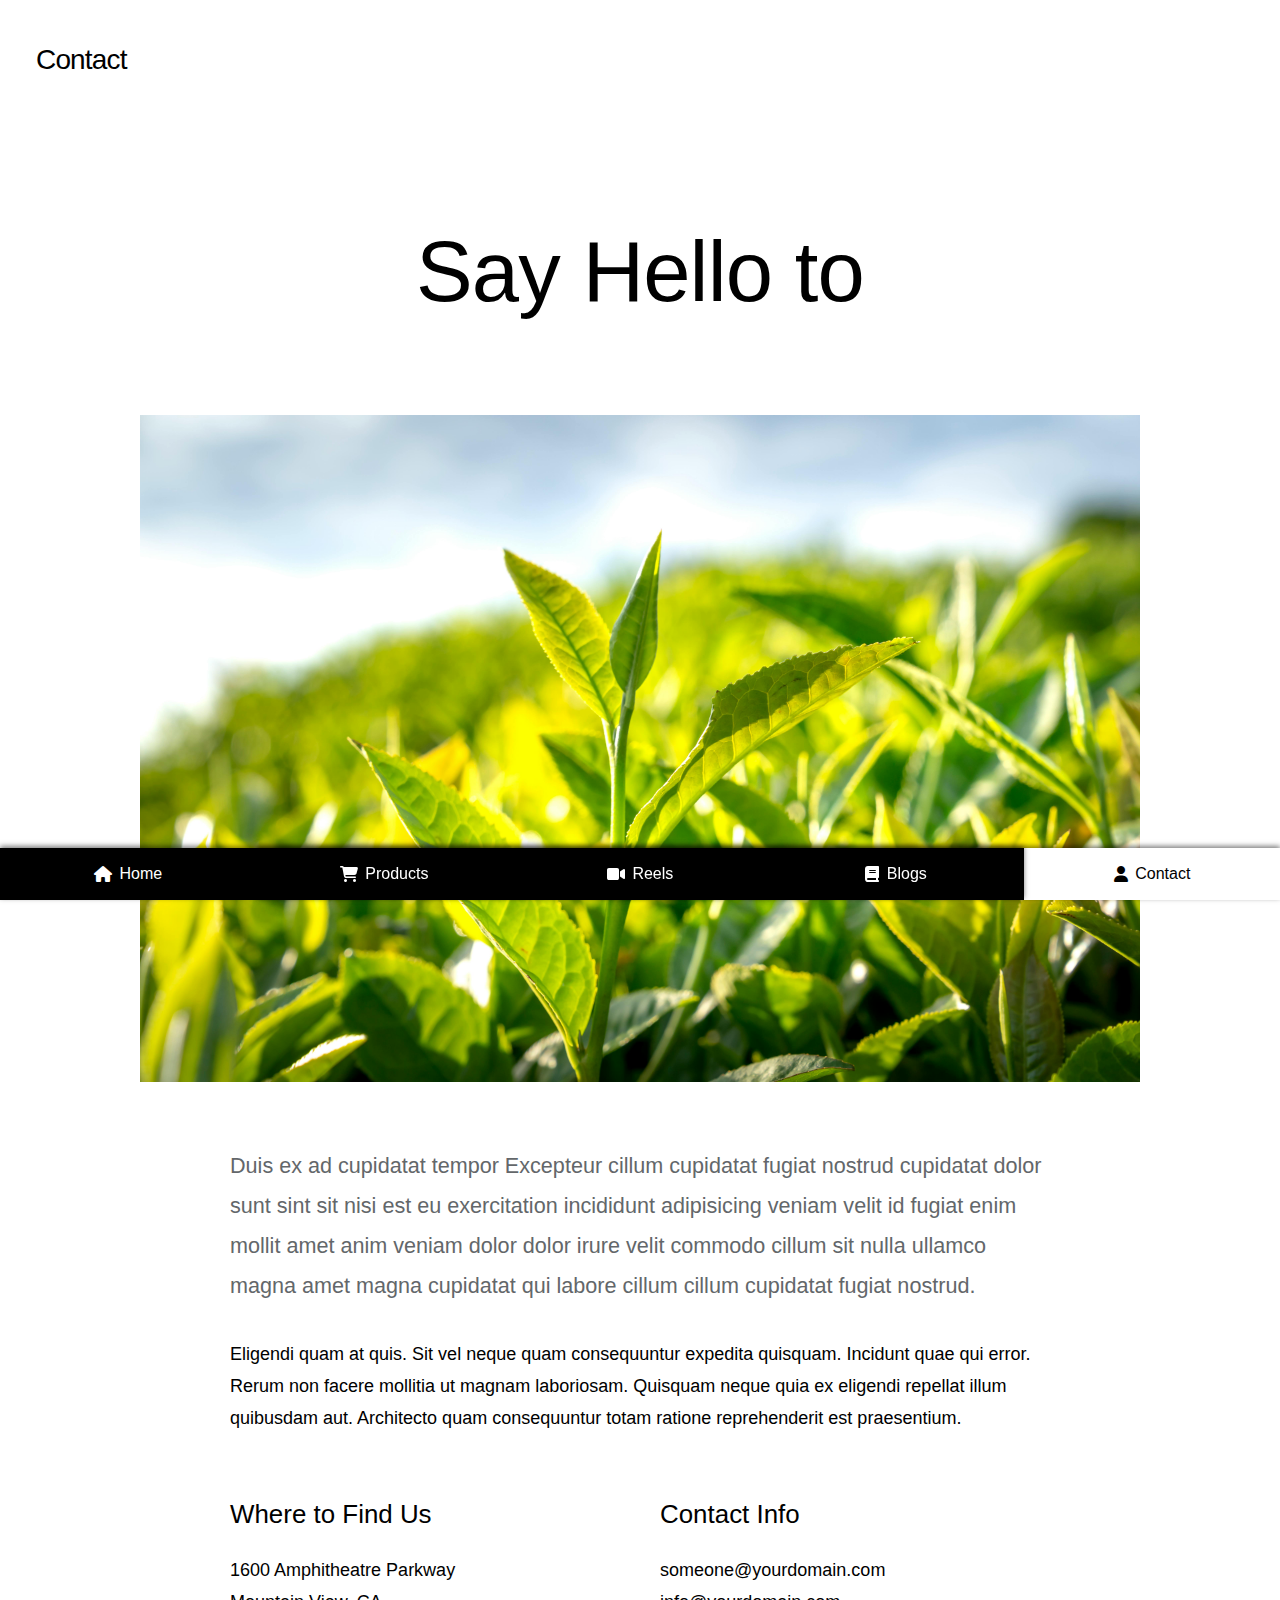
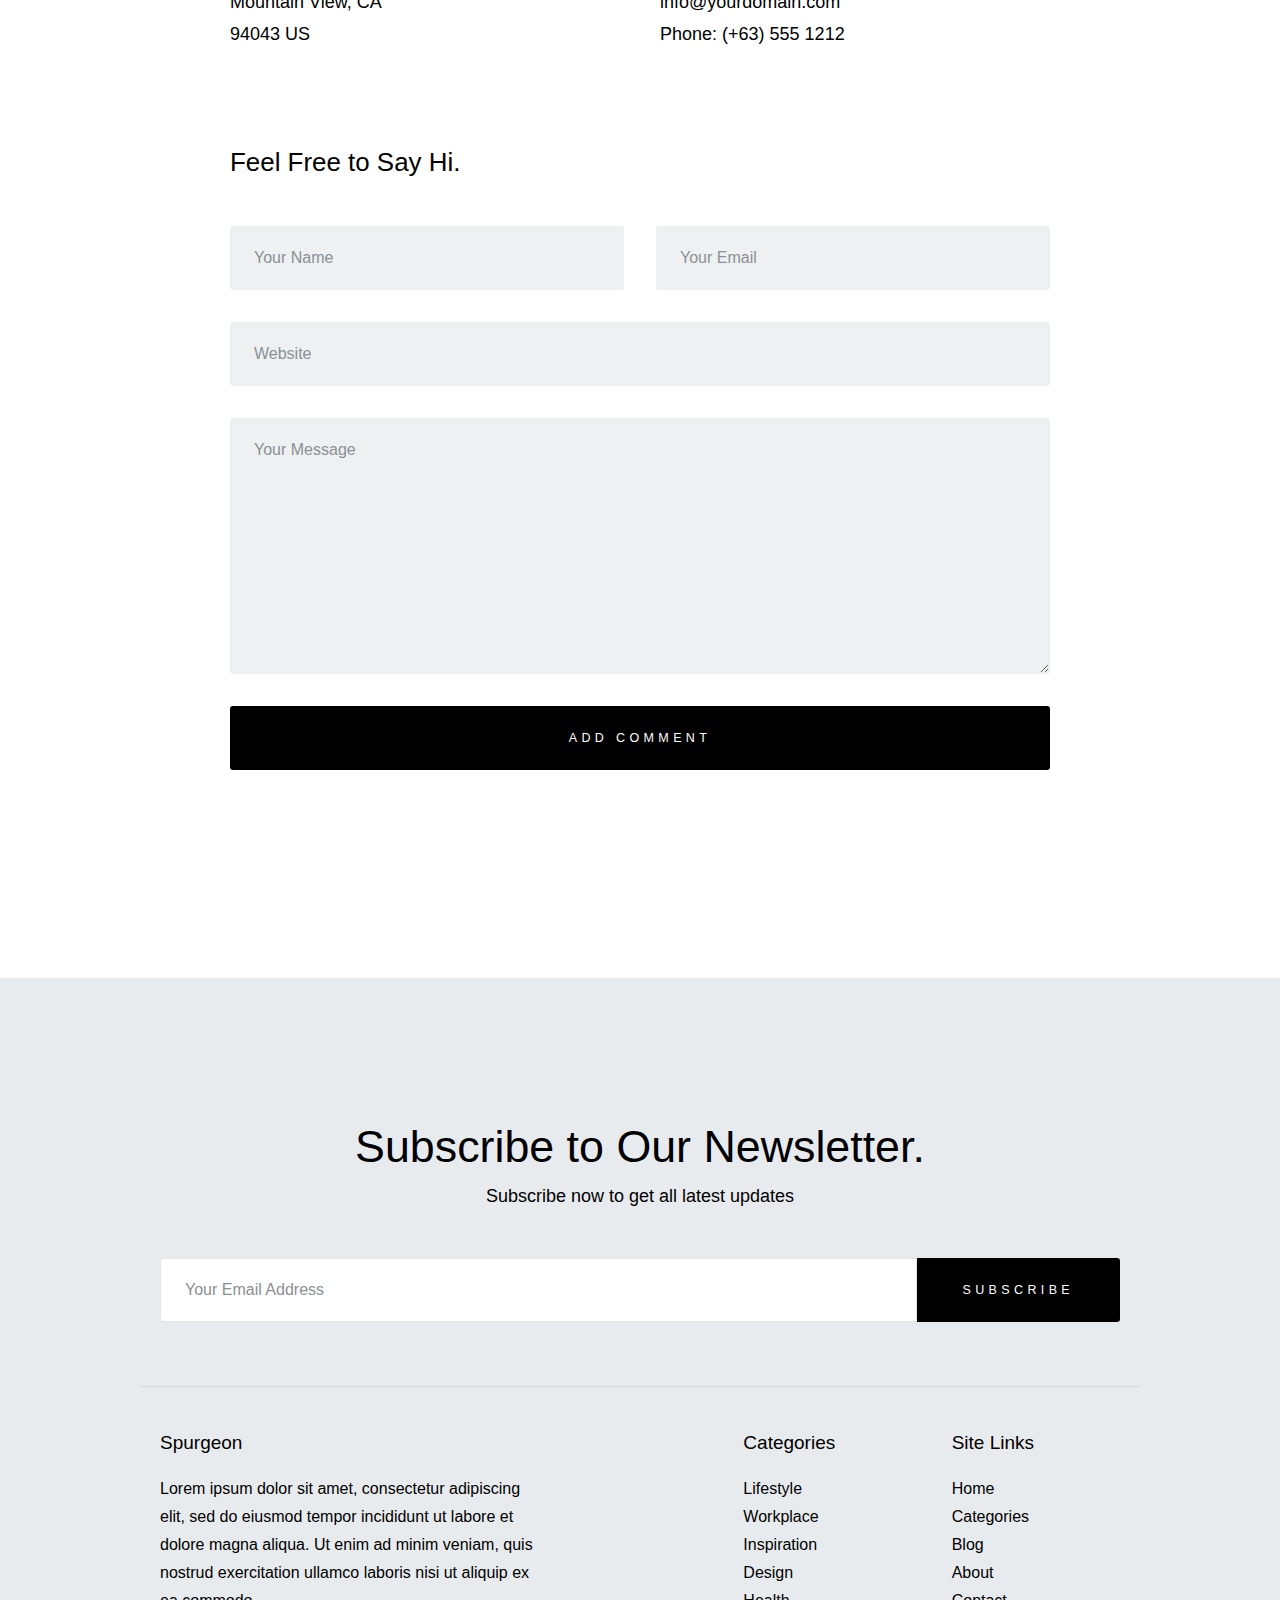
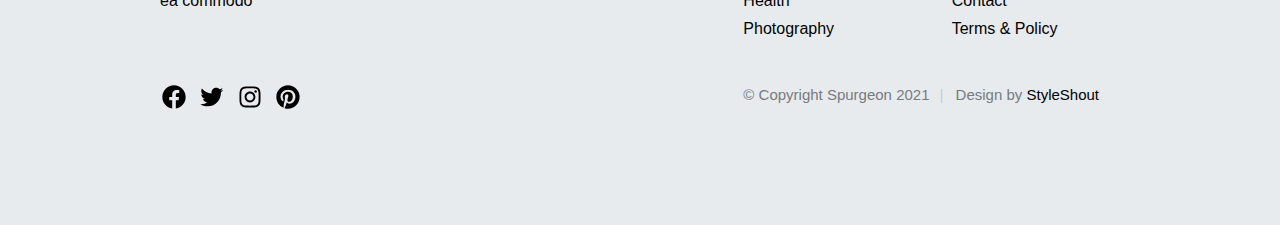
==== commit d620a5bd: "Update contact.html" ====
--- a/contact.html
+++ b/contact.html
@@ -103,7 +103,7 @@
                             <header class="entry__header entry__header--narrow">
     
                                 <h1 class="entry__title">
-                                    Say Hello.
+                                    Say Hello to 
                                 </h1>
     
                             </header>
@@ -335,4 +335,4 @@
     <script src="js/main.js"></script>
 
 </body>
-</html>+</html>
--- a/css/styles.css
+++ b/css/styles.css
@@ -1864,19 +1864,7 @@
  * <dots-fade | dots-jump | dots-pulse>
  *
  * ------------------------------------------------------------------- */
-#preloader {
-    position        : fixed;
-    display         : flex;
-    flex-flow       : row wrap;
-    justify-content : center;
-    align-items     : center;
-    background      : var(--color-preloader-bg);
-    z-index         : 500;
-    height          : 100vh;
-    width           : 100%;
-    opacity         : 1;
-    overflow        : hidden;
-}
+
 
 .no-js #preloader {
     display : none;
